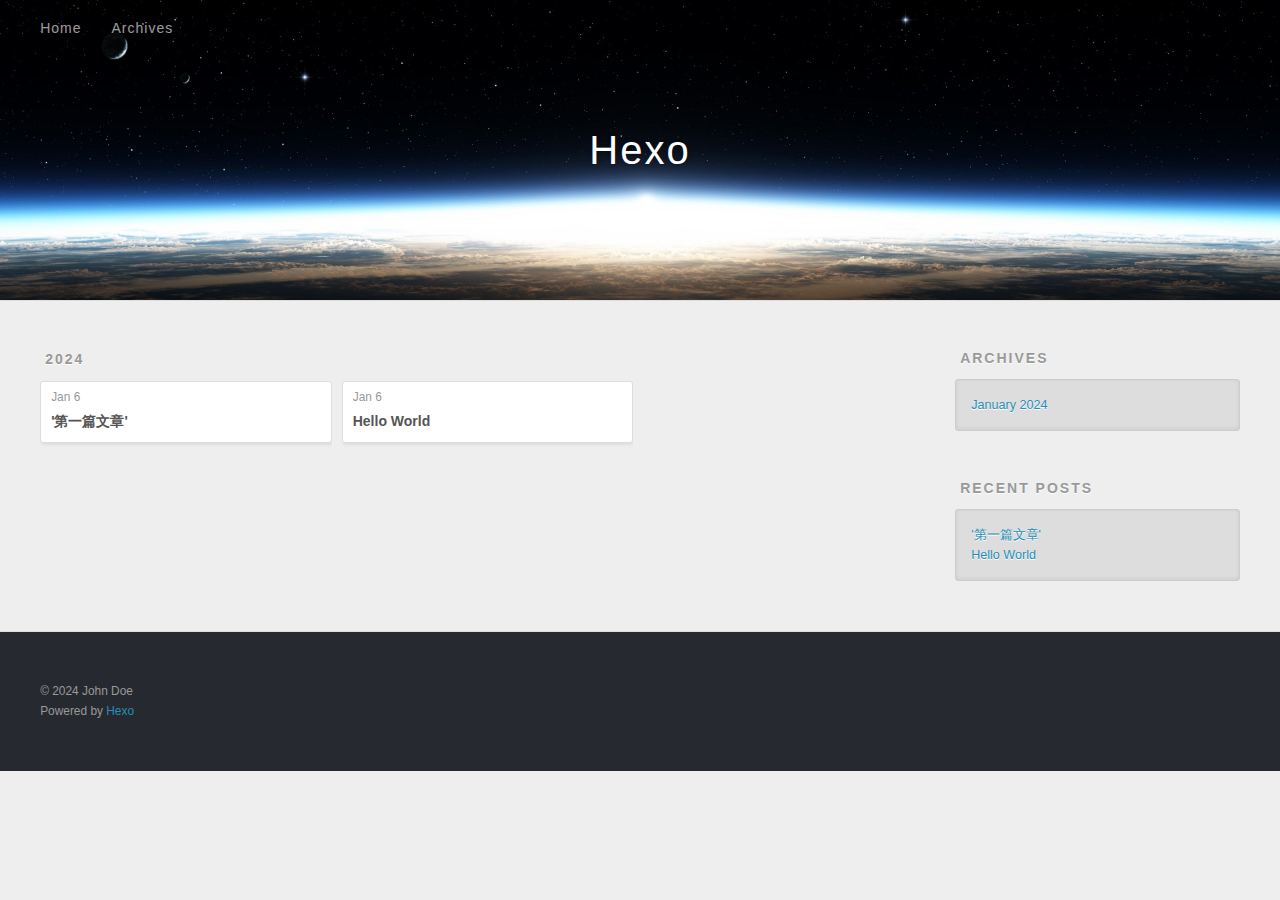
==== archives/index.html @ 9a7dfe15 "Site updated: 2024-01-06 08:53:17" ====
<!DOCTYPE html>
<html>
<head>
  <meta charset="utf-8">
  
  
  <title>Archives | Hexo</title>
  <meta name="viewport" content="width=device-width, initial-scale=1, shrink-to-fit=no">
  <meta property="og:type" content="website">
<meta property="og:title" content="Hexo">
<meta property="og:url" content="http://example.com/archives/index.html">
<meta property="og:site_name" content="Hexo">
<meta property="og:locale" content="en_US">
<meta property="article:author" content="John Doe">
<meta name="twitter:card" content="summary">
  
    <link rel="alternate" href="/atom.xml" title="Hexo" type="application/atom+xml">
  
  
    <link rel="shortcut icon" href="/favicon.png">
  
  
  
<link rel="stylesheet" href="/css/style.css">

  
    
<link rel="stylesheet" href="/fancybox/jquery.fancybox.min.css">

  
  
<meta name="generator" content="Hexo 7.0.0"></head>

<body>
  <div id="container">
    <div id="wrap">
      <header id="header">
  <div id="banner"></div>
  <div id="header-outer" class="outer">
    <div id="header-title" class="inner">
      <h1 id="logo-wrap">
        <a href="/" id="logo">Hexo</a>
      </h1>
      
    </div>
    <div id="header-inner" class="inner">
      <nav id="main-nav">
        <a id="main-nav-toggle" class="nav-icon"><span class="fa fa-bars"></span></a>
        
          <a class="main-nav-link" href="/">Home</a>
        
          <a class="main-nav-link" href="/archives">Archives</a>
        
      </nav>
      <nav id="sub-nav">
        
        
          <a class="nav-icon" href="/atom.xml" title="RSS Feed"><span class="fa fa-rss"></span></a>
        
        <a class="nav-icon nav-search-btn" title="Search"><span class="fa fa-search"></span></a>
      </nav>
      <div id="search-form-wrap">
        <form action="//google.com/search" method="get" accept-charset="UTF-8" class="search-form"><input type="search" name="q" class="search-form-input" placeholder="Search"><button type="submit" class="search-form-submit">&#xF002;</button><input type="hidden" name="sitesearch" value="http://example.com"></form>
      </div>
    </div>
  </div>
</header>

      <div class="outer">
        <section id="main">
  
  
    
    
      
      
      <section class="archives-wrap">
        <div class="archive-year-wrap">
          <a href="/archives/2024" class="archive-year">2024</a>
        </div>
        <div class="archives">
    
    <article class="archive-article archive-type-post">
  <div class="archive-article-inner">
    <header class="archive-article-header">
      <a href="/2024/01/06/%E7%AC%AC%E4%B8%80%E7%AF%87%E6%96%87%E7%AB%A0/" class="archive-article-date">
  <time class="dt-published" datetime="2024-01-06T00:27:11.000Z" itemprop="datePublished">Jan 6</time>
</a>
      
  
    <h1 itemprop="name">
      <a class="archive-article-title" href="/2024/01/06/%E7%AC%AC%E4%B8%80%E7%AF%87%E6%96%87%E7%AB%A0/">&#39;第一篇文章&#39;</a>
    </h1>
  

    </header>
  </div>
</article>
  
    
    
    <article class="archive-article archive-type-post">
  <div class="archive-article-inner">
    <header class="archive-article-header">
      <a href="/2024/01/06/hello-world/" class="archive-article-date">
  <time class="dt-published" datetime="2024-01-06T00:18:01.019Z" itemprop="datePublished">Jan 6</time>
</a>
      
  
    <h1 itemprop="name">
      <a class="archive-article-title" href="/2024/01/06/hello-world/">Hello World</a>
    </h1>
  

    </header>
  </div>
</article>
  
  
    </div></section>
  


</section>
        
          <aside id="sidebar">
  
    

  
    

  
    
  
    
  <div class="widget-wrap">
    <h3 class="widget-title">Archives</h3>
    <div class="widget">
      <ul class="archive-list"><li class="archive-list-item"><a class="archive-list-link" href="/archives/2024/01/">January 2024</a></li></ul>
    </div>
  </div>


  
    
  <div class="widget-wrap">
    <h3 class="widget-title">Recent Posts</h3>
    <div class="widget">
      <ul>
        
          <li>
            <a href="/2024/01/06/%E7%AC%AC%E4%B8%80%E7%AF%87%E6%96%87%E7%AB%A0/">&#39;第一篇文章&#39;</a>
          </li>
        
          <li>
            <a href="/2024/01/06/hello-world/">Hello World</a>
          </li>
        
      </ul>
    </div>
  </div>

  
</aside>
        
      </div>
      <footer id="footer">
  
  <div class="outer">
    <div id="footer-info" class="inner">
      
      &copy; 2024 John Doe<br>
      Powered by <a href="https://hexo.io/" target="_blank">Hexo</a>
    </div>
  </div>
</footer>

    </div>
    <nav id="mobile-nav">
  
    <a href="/" class="mobile-nav-link">Home</a>
  
    <a href="/archives" class="mobile-nav-link">Archives</a>
  
</nav>
    


<script src="/js/jquery-3.6.4.min.js"></script>



  
<script src="/fancybox/jquery.fancybox.min.js"></script>




<script src="/js/script.js"></script>





  </div>
</body>
</html>
---- css/style.css ----
body {
  width: 100%;
}
body:before,
body:after {
  content: "";
  display: table;
}
body:after {
  clear: both;
}
html,
body,
div,
span,
applet,
object,
iframe,
h1,
h2,
h3,
h4,
h5,
h6,
p,
blockquote,
pre,
a,
abbr,
acronym,
address,
big,
cite,
code,
del,
dfn,
em,
img,
ins,
kbd,
q,
s,
samp,
small,
strike,
strong,
sub,
sup,
tt,
var,
dl,
dt,
dd,
ol,
ul,
li,
fieldset,
form,
label,
legend,
table,
caption,
tbody,
tfoot,
thead,
tr,
th,
td {
  margin: 0;
  padding: 0;
  border: 0;
  outline: 0;
  font-weight: inherit;
  font-style: inherit;
  font-family: inherit;
  font-size: 100%;
  vertical-align: baseline;
}
body {
  line-height: 1;
  color: #000;
  background: #fff;
}
ol,
ul {
  list-style: none;
}
table {
  border-collapse: separate;
  border-spacing: 0;
  vertical-align: middle;
}
caption,
th,
td {
  text-align: left;
  font-weight: normal;
  vertical-align: middle;
}
a img {
  border: none;
}
input,
button {
  margin: 0;
  padding: 0;
}
input::-moz-focus-inner,
button::-moz-focus-inner {
  border: 0;
  padding: 0;
}
html,
body,
#container {
  height: 100%;
}
body {
  background: #eee;
  font: 14px -apple-system, BlinkMacSystemFont, "Segoe UI", "Roboto", "Oxygen", "Ubuntu", "Cantarell", "Fira Sans", "Droid Sans", "Helvetica Neue", sans-serif;
  -webkit-text-size-adjust: 100%;
}
.outer {
  max-width: 1220px;
  margin: 0 auto;
  padding: 0 20px;
}
.outer:before,
.outer:after {
  content: "";
  display: table;
}
.outer:after {
  clear: both;
}
.inner {
  display: inline;
  float: left;
  width: 98.33333333333333%;
  margin: 0 0.833333333333333%;
}
.left,
.alignleft {
  float: left;
}
.right,
.alignright {
  float: right;
}
.clear {
  clear: both;
}
#container {
  position: relative;
}
.mobile-nav-on {
  overflow: hidden;
}
#wrap {
  height: 100%;
  width: 100%;
  position: absolute;
  top: 0;
  left: 0;
  -webkit-transition: 0.2s ease-out;
  -moz-transition: 0.2s ease-out;
  -ms-transition: 0.2s ease-out;
  transition: 0.2s ease-out;
  z-index: 1;
  background: #eee;
}
.mobile-nav-on #wrap {
  left: 280px;
}
@media screen and (min-width: 768px) {
  #main {
    display: inline;
    float: left;
    width: 73.33333333333333%;
    margin: 0 0.833333333333333%;
  }
}
.article-date,
.article-category-link,
.archive-year,
.widget-title {
  text-decoration: none;
  text-transform: uppercase;
  letter-spacing: 2px;
  color: #999;
  margin-bottom: 1em;
  margin-left: 5px;
  line-height: 1em;
  text-shadow: 0 1px #fff;
  font-weight: bold;
}
.article-inner,
.archive-article-inner {
  background: #fff;
  -webkit-box-shadow: 1px 2px 3px #ddd;
  box-shadow: 1px 2px 3px #ddd;
  border: 1px solid #ddd;
  border-radius: 3px;
}
.article-entry h1,
.widget h1 {
  font-size: 2em;
}
.article-entry h2,
.widget h2 {
  font-size: 1.5em;
}
.article-entry h3,
.widget h3 {
  font-size: 1.3em;
}
.article-entry h4,
.widget h4 {
  font-size: 1.2em;
}
.article-entry h5,
.widget h5 {
  font-size: 1em;
}
.article-entry h6,
.widget h6 {
  font-size: 1em;
  color: #999;
}
.article-entry hr,
.widget hr {
  border: 1px dashed #ddd;
}
.article-entry strong,
.widget strong {
  font-weight: bold;
}
.article-entry em,
.widget em,
.article-entry cite,
.widget cite {
  font-style: italic;
}
.article-entry sup,
.widget sup,
.article-entry sub,
.widget sub {
  font-size: 0.75em;
  line-height: 0;
  position: relative;
  vertical-align: baseline;
}
.article-entry sup,
.widget sup {
  top: -0.5em;
}
.article-entry sub,
.widget sub {
  bottom: -0.2em;
}
.article-entry small,
.widget small {
  font-size: 0.85em;
}
.article-entry acronym,
.widget acronym,
.article-entry abbr,
.widget abbr {
  border-bottom: 1px dotted;
}
.article-entry ul,
.widget ul,
.article-entry ol,
.widget ol,
.article-entry dl,
.widget dl {
  margin: 0 20px;
  line-height: 1.6em;
}
.article-entry ul ul,
.widget ul ul,
.article-entry ol ul,
.widget ol ul,
.article-entry ul ol,
.widget ul ol,
.article-entry ol ol,
.widget ol ol {
  margin-top: 0;
  margin-bottom: 0;
}
.article-entry ul,
.widget ul {
  list-style: disc;
}
.article-entry ol,
.widget ol {
  list-style: decimal;
}
.article-entry dt,
.widget dt {
  font-weight: bold;
}
#header {
  height: 300px;
  position: relative;
  border-bottom: 1px solid #ddd;
}
#header:before,
#header:after {
  content: "";
  position: absolute;
  left: 0;
  right: 0;
  height: 40px;
}
#header:before {
  top: 0;
  background: -webkit-linear-gradient(rgba(0,0,0,0.2), transparent);
  background: -moz-linear-gradient(rgba(0,0,0,0.2), transparent);
  background: -ms-linear-gradient(rgba(0,0,0,0.2), transparent);
  background: linear-gradient(rgba(0,0,0,0.2), transparent);
}
#header:after {
  bottom: 0;
  background: -webkit-linear-gradient(transparent, rgba(0,0,0,0.2));
  background: -moz-linear-gradient(transparent, rgba(0,0,0,0.2));
  background: -ms-linear-gradient(transparent, rgba(0,0,0,0.2));
  background: linear-gradient(transparent, rgba(0,0,0,0.2));
}
#header-outer {
  height: 100%;
  position: relative;
}
#header-inner {
  position: relative;
  overflow: hidden;
}
#banner {
  position: absolute;
  top: 0;
  left: 0;
  width: 100%;
  height: 100%;
  background: url("images/banner.jpg") center #000;
  background-size: cover;
  z-index: -1;
}
#header-title {
  text-align: center;
  height: 40px;
  position: absolute;
  top: 50%;
  left: 0;
  margin-top: -20px;
}
#logo,
#subtitle {
  text-decoration: none;
  color: #fff;
  font-weight: 300;
  text-shadow: 0 1px 4px rgba(0,0,0,0.3);
}
#logo {
  font-size: 40px;
  line-height: 40px;
  letter-spacing: 2px;
}
#subtitle {
  font-size: 16px;
  line-height: 16px;
  letter-spacing: 1px;
}
#subtitle-wrap {
  margin-top: 16px;
}
#main-nav {
  float: left;
  margin-left: -15px;
}
.nav-icon,
.main-nav-link {
  float: left;
  color: #fff;
  opacity: 0.6;
  text-decoration: none;
  text-shadow: 0 1px rgba(0,0,0,0.2);
  -webkit-transition: opacity 0.2s;
  -moz-transition: opacity 0.2s;
  -ms-transition: opacity 0.2s;
  transition: opacity 0.2s;
  display: block;
  padding: 20px 15px;
}
.nav-icon:hover,
.main-nav-link:hover {
  opacity: 1;
}
.nav-icon {
  text-align: center;
  font-size: 14px;
  width: 14px;
  height: 14px;
  padding: 20px 15px;
  position: relative;
  cursor: pointer;
}
.main-nav-link {
  font-weight: 300;
  letter-spacing: 1px;
}
@media screen and (max-width: 479px) {
  .main-nav-link {
    display: none;
  }
}
#main-nav-toggle {
  display: none;
}
@media screen and (max-width: 479px) {
  #main-nav-toggle {
    display: block;
  }
}
#sub-nav {
  float: right;
  margin-right: -15px;
}
#search-form-wrap {
  position: absolute;
  top: 15px;
  width: 150px;
  height: 30px;
  right: -150px;
  opacity: 0;
  -webkit-transition: 0.2s ease-out;
  -moz-transition: 0.2s ease-out;
  -ms-transition: 0.2s ease-out;
  transition: 0.2s ease-out;
}
#search-form-wrap.on {
  opacity: 1;
  right: 0;
}
@media screen and (max-width: 479px) {
  #search-form-wrap {
    width: 100%;
    right: -100%;
  }
}
.search-form {
  position: absolute;
  top: 0;
  left: 0;
  right: 0;
  background: #fff;
  padding: 5px 15px;
  border-radius: 15px;
  -webkit-box-shadow: 0 0 10px rgba(0,0,0,0.3);
  box-shadow: 0 0 10px rgba(0,0,0,0.3);
}
.search-form-input {
  border: none;
  background: none;
  color: #555;
  width: 100%;
  font: 13px -apple-system, BlinkMacSystemFont, "Segoe UI", "Roboto", "Oxygen", "Ubuntu", "Cantarell", "Fira Sans", "Droid Sans", "Helvetica Neue", sans-serif;
  outline: none;
}
.search-form-input::-webkit-search-results-decoration,
.search-form-input::-webkit-search-cancel-button {
  -webkit-appearance: none;
}
.search-form-submit {
  position: absolute;
  top: 50%;
  right: 10px;
  margin-top: -7px;
  font: 13px ForkAwesome;
  border: none;
  background: none;
  color: #bbb;
  cursor: pointer;
}
.search-form-submit:hover,
.search-form-submit:focus {
  color: #777;
}
.article {
  margin: 50px 0;
}
.article-inner {
  overflow: hidden;
}
.article-meta:before,
.article-meta:after {
  content: "";
  display: table;
}
.article-meta:after {
  clear: both;
}
.article-date {
  float: left;
}
.article-category {
  float: left;
  line-height: 1em;
  color: #ccc;
  text-shadow: 0 1px #fff;
  margin-left: 8px;
}
.article-category:before {
  content: "\2022";
}
.article-category-link {
  margin: 0 12px 1em;
}
.article-header {
  padding: 20px 20px 0;
}
.article-title {
  text-decoration: none;
  font-size: 2em;
  font-weight: bold;
  color: #555;
  line-height: 1.1em;
  -webkit-transition: color 0.2s;
  -moz-transition: color 0.2s;
  -ms-transition: color 0.2s;
  transition: color 0.2s;
}
a.article-title:hover {
  color: #258fb8;
}
.article-entry {
  color: #555;
  padding: 0 20px;
}
.article-entry:before,
.article-entry:after {
  content: "";
  display: table;
}
.article-entry:after {
  clear: both;
}
.article-entry p,
.article-entry table {
  line-height: 1.6em;
  margin: 1.6em 0;
}
.article-entry h1,
.article-entry h2,
.article-entry h3,
.article-entry h4,
.article-entry h5,
.article-entry h6 {
  font-weight: bold;
}
.article-entry h1,
.article-entry h2,
.article-entry h3,
.article-entry h4,
.article-entry h5,
.article-entry h6 {
  line-height: 1.1em;
  margin: 1.1em 0;
}
.article-entry a {
  color: #258fb8;
  text-decoration: none;
}
.article-entry a:hover {
  text-decoration: underline;
}
.article-entry ul,
.article-entry ol,
.article-entry dl {
  margin-top: 1.6em;
  margin-bottom: 1.6em;
}
.article-entry img,
.article-entry video {
  max-width: 100%;
  height: auto;
  display: block;
  margin: auto;
}
.article-entry iframe {
  border: none;
}
.article-entry table {
  width: 100%;
  border-collapse: collapse;
  border-spacing: 0;
}
.article-entry th {
  font-weight: bold;
  border-bottom: 3px solid #ddd;
  padding-bottom: 0.5em;
}
.article-entry td {
  border-bottom: 1px solid #ddd;
  padding: 10px 0;
}
.article-entry blockquote {
  font-family: Georgia, "Times New Roman", serif;
  margin: 1.6em 20px;
  text-align: center;
}
.article-entry blockquote footer {
  font-size: 14px;
  margin: 1.6em 0;
  font-family: -apple-system, BlinkMacSystemFont, "Segoe UI", "Roboto", "Oxygen", "Ubuntu", "Cantarell", "Fira Sans", "Droid Sans", "Helvetica Neue", sans-serif;
}
.article-entry blockquote footer cite:before {
  content: "—";
  padding: 0 0.5em;
}
.article-entry .pullquote {
  text-align: left;
  width: 45%;
  margin: 0;
}
.article-entry .pullquote.left {
  margin-left: 0.5em;
  margin-right: 1em;
}
.article-entry .pullquote.right {
  margin-right: 0.5em;
  margin-left: 1em;
}
.article-entry .caption {
  color: #999;
  display: block;
  font-size: 0.9em;
  margin-top: 0.5em;
  position: relative;
  text-align: center;
}
.article-entry .video-container {
  position: relative;
  padding-top: 56.25%;
  height: 0;
  overflow: hidden;
}
.article-entry .video-container iframe,
.article-entry .video-container object,
.article-entry .video-container embed {
  position: absolute;
  top: 0;
  left: 0;
  width: 100%;
  height: 100%;
  margin-top: 0;
}
.article-more-link a {
  display: inline-block;
  line-height: 1em;
  padding: 6px 15px;
  border-radius: 15px;
  background: #eee;
  color: #999;
  text-shadow: 0 1px #fff;
  text-decoration: none;
}
.article-more-link a:hover {
  background: #258fb8;
  color: #fff;
  text-decoration: none;
  text-shadow: 0 1px #1e7293;
}
.article-footer {
  font-size: 0.85em;
  line-height: 1.6em;
  border-top: 1px solid #ddd;
  padding-top: 1.6em;
  margin: 0 20px 20px;
}
.article-footer:before,
.article-footer:after {
  content: "";
  display: table;
}
.article-footer:after {
  clear: both;
}
.article-footer a {
  color: #999;
  text-decoration: none;
}
.article-footer a:hover {
  color: #555;
}
.article-tag-list-item {
  float: left;
  margin-right: 10px;
}
.article-tag-list-link:before {
  content: "#";
}
.article-comment-link {
  float: right;
}
.article-comment-link:before {
  padding-right: 8px;
}
.article-share-link {
  cursor: pointer;
  float: right;
  margin-left: 20px;
}
.article-share-link:before {
  padding-right: 6px;
}
#article-nav {
  position: relative;
}
#article-nav:before,
#article-nav:after {
  content: "";
  display: table;
}
#article-nav:after {
  clear: both;
}
@media screen and (min-width: 768px) {
  #article-nav {
    margin: 50px 0;
  }
  #article-nav:before {
    width: 8px;
    height: 8px;
    position: absolute;
    top: 50%;
    left: 50%;
    margin-top: -4px;
    margin-left: -4px;
    content: "";
    border-radius: 50%;
    background: #ddd;
    -webkit-box-shadow: 0 1px 2px #fff;
    box-shadow: 0 1px 2px #fff;
  }
}
.article-nav-link-wrap {
  text-decoration: none;
  text-shadow: 0 1px #fff;
  color: #999;
  -webkit-box-sizing: border-box;
  -moz-box-sizing: border-box;
  box-sizing: border-box;
  margin-top: 50px;
  text-align: center;
  display: block;
}
.article-nav-link-wrap:hover {
  color: #555;
}
@media screen and (min-width: 768px) {
  .article-nav-link-wrap {
    width: 50%;
    margin-top: 0;
  }
}
@media screen and (min-width: 768px) {
  #article-nav-newer {
    float: left;
    text-align: right;
    padding-right: 20px;
  }
}
@media screen and (min-width: 768px) {
  #article-nav-older {
    float: right;
    text-align: left;
    padding-left: 20px;
  }
}
.article-nav-caption {
  text-transform: uppercase;
  letter-spacing: 2px;
  color: #ddd;
  line-height: 1em;
  font-weight: bold;
}
#article-nav-newer .article-nav-caption {
  margin-right: -2px;
}
.article-nav-title {
  font-size: 0.85em;
  line-height: 1.6em;
  margin-top: 0.5em;
}
.article-share-box {
  position: absolute;
  display: none;
  background: #fff;
  -webkit-box-shadow: 1px 2px 10px rgba(0,0,0,0.2);
  box-shadow: 1px 2px 10px rgba(0,0,0,0.2);
  border-radius: 3px;
  margin-left: -145px;
  overflow: hidden;
  z-index: 1;
}
.article-share-box.on {
  display: block;
}
.article-share-input {
  width: 100%;
  background: none;
  -webkit-box-sizing: border-box;
  -moz-box-sizing: border-box;
  box-sizing: border-box;
  font: 14px -apple-system, BlinkMacSystemFont, "Segoe UI", "Roboto", "Oxygen", "Ubuntu", "Cantarell", "Fira Sans", "Droid Sans", "Helvetica Neue", sans-serif;
  padding: 0 15px;
  color: #555;
  outline: none;
  border: 1px solid #ddd;
  border-radius: 3px 3px 0 0;
  height: 36px;
  line-height: 36px;
}
.article-share-links {
  background: #eee;
}
.article-share-links:before,
.article-share-links:after {
  content: "";
  display: table;
}
.article-share-links:after {
  clear: both;
}
.article-share-twitter,
.article-share-facebook,
.article-share-pinterest,
.article-share-linkedin {
  width: 50px;
  height: 36px;
  display: block;
  float: left;
  position: relative;
  color: #999;
  text-shadow: 0 1px #fff;
}
.article-share-twitter:before,
.article-share-facebook:before,
.article-share-pinterest:before,
.article-share-linkedin:before {
  font-size: 20px;
  width: 20px;
  height: 20px;
  position: absolute;
  top: 50%;
  left: 50%;
  margin-top: -10px;
  margin-left: -10px;
  text-align: center;
}
.article-share-twitter:hover,
.article-share-facebook:hover,
.article-share-pinterest:hover,
.article-share-linkedin:hover {
  color: #fff;
}
.article-share-twitter:hover {
  background: #00aced;
  text-shadow: 0 1px #008abe;
}
.article-share-facebook:hover {
  background: #3b5998;
  text-shadow: 0 1px #2f477a;
}
.article-share-pinterest:hover {
  background: #cb2027;
  text-shadow: 0 1px #a21a1f;
}
.article-share-linkedin:hover {
  background: #0077b5;
  text-shadow: 0 1px #005f91;
}
.article-gallery {
  background: #000;
  position: relative;
}
.article-gallery-photos {
  position: relative;
  overflow: hidden;
}
.article-gallery-img {
  display: none;
  max-width: 100%;
}
.article-gallery-img:first-child {
  display: block;
}
.article-gallery-img.loaded {
  position: absolute;
  display: block;
}
.article-gallery-img img {
  display: block;
  max-width: 100%;
  margin: 0 auto;
}
#comments {
  background: #fff;
  -webkit-box-shadow: 1px 2px 3px #ddd;
  box-shadow: 1px 2px 3px #ddd;
  padding: 20px;
  border: 1px solid #ddd;
  border-radius: 3px;
  margin: 50px 0;
}
#comments a {
  color: #258fb8;
}
.archives-wrap {
  margin: 50px 0;
}
.archives:before,
.archives:after {
  content: "";
  display: table;
}
.archives:after {
  clear: both;
}
.archive-year-wrap {
  margin-bottom: 1em;
}
.archives {
  -webkit-column-gap: 10px;
  -moz-column-gap: 10px;
  column-gap: 10px;
}
@media screen and (min-width: 480px) and (max-width: 767px) {
  .archives {
    -webkit-column-count: 2;
    -moz-column-count: 2;
    column-count: 2;
  }
}
@media screen and (min-width: 768px) {
  .archives {
    -webkit-column-count: 3;
    -moz-column-count: 3;
    column-count: 3;
  }
}
.archive-article {
  -webkit-column-break-inside: avoid;
  page-break-inside: avoid;
  overflow: hidden;
  break-inside: avoid-column;
}
.archive-article-inner {
  padding: 10px;
  margin-bottom: 15px;
}
.archive-article-title {
  text-decoration: none;
  font-weight: bold;
  color: #555;
  -webkit-transition: color 0.2s;
  -moz-transition: color 0.2s;
  -ms-transition: color 0.2s;
  transition: color 0.2s;
  line-height: 1.6em;
}
.archive-article-title:hover {
  color: #258fb8;
}
.archive-article-footer {
  margin-top: 1em;
}
.archive-article-date {
  color: #999;
  text-decoration: none;
  font-size: 0.85em;
  line-height: 1em;
  margin-bottom: 0.5em;
  display: block;
}
#page-nav {
  margin: 50px auto;
  background: #fff;
  -webkit-box-shadow: 1px 2px 3px #ddd;
  box-shadow: 1px 2px 3px #ddd;
  border: 1px solid #ddd;
  border-radius: 3px;
  text-align: center;
  color: #999;
  overflow: hidden;
}
#page-nav:before,
#page-nav:after {
  content: "";
  display: table;
}
#page-nav:after {
  clear: both;
}
#page-nav a,
#page-nav span {
  padding: 10px 20px;
  line-height: 1;
  height: 2ex;
}
#page-nav a {
  color: #999;
  text-decoration: none;
}
#page-nav a:hover {
  background: #999;
  color: #fff;
}
#page-nav .prev {
  float: left;
}
#page-nav .next {
  float: right;
}
#page-nav .page-number {
  display: inline-block;
}
@media screen and (max-width: 479px) {
  #page-nav .page-number {
    display: none;
  }
}
#page-nav .current {
  color: #555;
  font-weight: bold;
}
#page-nav .space {
  color: #ddd;
}
#footer {
  background: #262a30;
  padding: 50px 0;
  border-top: 1px solid #ddd;
  color: #999;
}
#footer a {
  color: #258fb8;
  text-decoration: none;
}
#footer a:hover {
  text-decoration: underline;
}
#footer-info {
  line-height: 1.6em;
  font-size: 0.85em;
}
.article-entry pre,
.article-entry .highlight {
  background: #2d2d2d;
  margin: 0 -20px;
  padding: 15px 20px;
  border-style: solid;
  border-color: #ddd;
  border-width: 1px 0;
  overflow: auto;
  color: #ccc;
  line-height: 22.400000000000002px;
}
.article-entry .highlight .gutter pre,
.article-entry .gist .gist-file .gist-data .line-numbers {
  color: #666;
  font-size: 0.85em;
}
.article-entry pre,
.article-entry code {
  font-family: "Source Code Pro", Consolas, Monaco, Menlo, Consolas, monospace;
}
.article-entry code {
  background: #eee;
  text-shadow: 0 1px #fff;
  padding: 0 0.3em;
}
.article-entry pre code {
  background: none;
  text-shadow: none;
  padding: 0;
}
.article-entry .highlight pre {
  border: none;
  margin: 0;
  padding: 0;
}
.article-entry .highlight table {
  margin: 0;
  width: auto;
}
.article-entry .highlight td {
  border: none;
  padding: 0;
}
.article-entry .highlight figcaption {
  font-size: 0.85em;
  color: #999;
  line-height: 1em;
  margin-bottom: 1em;
}
.article-entry .highlight figcaption:before,
.article-entry .highlight figcaption:after {
  content: "";
  display: table;
}
.article-entry .highlight figcaption:after {
  clear: both;
}
.article-entry .highlight figcaption a {
  float: right;
}
.article-entry .highlight .gutter {
  -moz-user-select: none;
  -ms-user-select: none;
  -webkit-user-select: none;
  -webkit-user-select: none;
  -moz-user-select: none;
  -ms-user-select: none;
  user-select: none;
}
.article-entry .highlight .gutter pre {
  text-align: right;
  padding-right: 20px;
}
.article-entry .highlight .line {
  height: 22.400000000000002px;
}
.article-entry .highlight .line.marked {
  background: #515151;
}
.article-entry .gist {
  margin: 0 -20px;
  border-style: solid;
  border-color: #ddd;
  border-width: 1px 0;
  background: #2d2d2d;
  padding: 15px 20px 15px 0;
}
.article-entry .gist .gist-file {
  border: none;
  font-family: "Source Code Pro", Consolas, Monaco, Menlo, Consolas, monospace;
  margin: 0;
}
.article-entry .gist .gist-file .gist-data {
  background: none;
  border: none;
}
.article-entry .gist .gist-file .gist-data .line-numbers {
  background: none;
  border: none;
  padding: 0 20px 0 0;
}
.article-entry .gist .gist-file .gist-data .line-data {
  padding: 0 !important;
}
.article-entry .gist .gist-file .highlight {
  margin: 0;
  padding: 0;
  border: none;
}
.article-entry .gist .gist-file .gist-meta {
  background: #2d2d2d;
  color: #999;
  font: 0.85em -apple-system, BlinkMacSystemFont, "Segoe UI", "Roboto", "Oxygen", "Ubuntu", "Cantarell", "Fira Sans", "Droid Sans", "Helvetica Neue", sans-serif;
  text-shadow: 0 0;
  padding: 0;
  margin-top: 1em;
  margin-left: 20px;
}
.article-entry .gist .gist-file .gist-meta a {
  color: #258fb8;
  font-weight: normal;
}
.article-entry .gist .gist-file .gist-meta a:hover {
  text-decoration: underline;
}
pre .comment,
pre .title {
  color: #999;
}
pre .variable,
pre .attribute,
pre .tag,
pre .regexp,
pre .ruby .constant,
pre .xml .tag .title,
pre .xml .pi,
pre .xml .doctype,
pre .html .doctype,
pre .css .id,
pre .css .class,
pre .css .pseudo {
  color: #f2777a;
}
pre .number,
pre .preprocessor,
pre .built_in,
pre .literal,
pre .params,
pre .constant {
  color: #f99157;
}
pre .class,
pre .ruby .class .title,
pre .css .rules .attribute {
  color: #9c9;
}
pre .string,
pre .value,
pre .inheritance,
pre .header,
pre .ruby .symbol,
pre .xml .cdata {
  color: #9c9;
}
pre .css .hexcolor {
  color: #6cc;
}
pre .function,
pre .python .decorator,
pre .python .title,
pre .ruby .function .title,
pre .ruby .title .keyword,
pre .perl .sub,
pre .javascript .title,
pre .coffeescript .title {
  color: #69c;
}
pre .keyword,
pre .javascript .function {
  color: #c9c;
}
@media screen and (max-width: 479px) {
  #mobile-nav {
    position: absolute;
    top: 0;
    left: 0;
    width: 280px;
    height: 100%;
    background: #191919;
    border-right: 1px solid #fff;
  }
}
@media screen and (max-width: 479px) {
  .mobile-nav-link {
    display: block;
    color: #999;
    text-decoration: none;
    padding: 15px 20px;
    font-weight: bold;
  }
  .mobile-nav-link:hover {
    color: #fff;
  }
}
@media screen and (min-width: 768px) {
  #sidebar {
    display: inline;
    float: left;
    width: 23.333333333333332%;
    margin: 0 0.833333333333333%;
  }
}
.widget-wrap {
  margin: 50px 0;
}
.widget {
  color: #777;
  text-shadow: 0 1px #fff;
  background: #ddd;
  -webkit-box-shadow: 0 -1px 4px #ccc inset;
  box-shadow: 0 -1px 4px #ccc inset;
  border: 1px solid #ccc;
  padding: 15px;
  border-radius: 3px;
}
.widget a {
  color: #258fb8;
  text-decoration: none;
}
.widget a:hover {
  text-decoration: underline;
}
.widget ul ul,
.widget ol ul,
.widget dl ul,
.widget ul ol,
.widget ol ol,
.widget dl ol,
.widget ul dl,
.widget ol dl,
.widget dl dl {
  margin-left: 15px;
  list-style: disc;
}
.widget {
  line-height: 1.6em;
  word-wrap: break-word;
  font-size: 0.9em;
}
.widget ul,
.widget ol {
  list-style: none;
  margin: 0;
}
.widget ul ul,
.widget ol ul,
.widget ul ol,
.widget ol ol {
  margin: 0 20px;
}
.widget ul ul,
.widget ol ul {
  list-style: disc;
}
.widget ul ol,
.widget ol ol {
  list-style: decimal;
}
.category-list-count,
.tag-list-count,
.archive-list-count {
  padding-left: 5px;
  color: #999;
  font-size: 0.85em;
}
.category-list-count:before,
.tag-list-count:before,
.archive-list-count:before {
  content: "(";
}
.category-list-count:after,
.tag-list-count:after,
.archive-list-count:after {
  content: ")";
}
.tagcloud a {
  margin-right: 5px;
  display: inline-block;
}
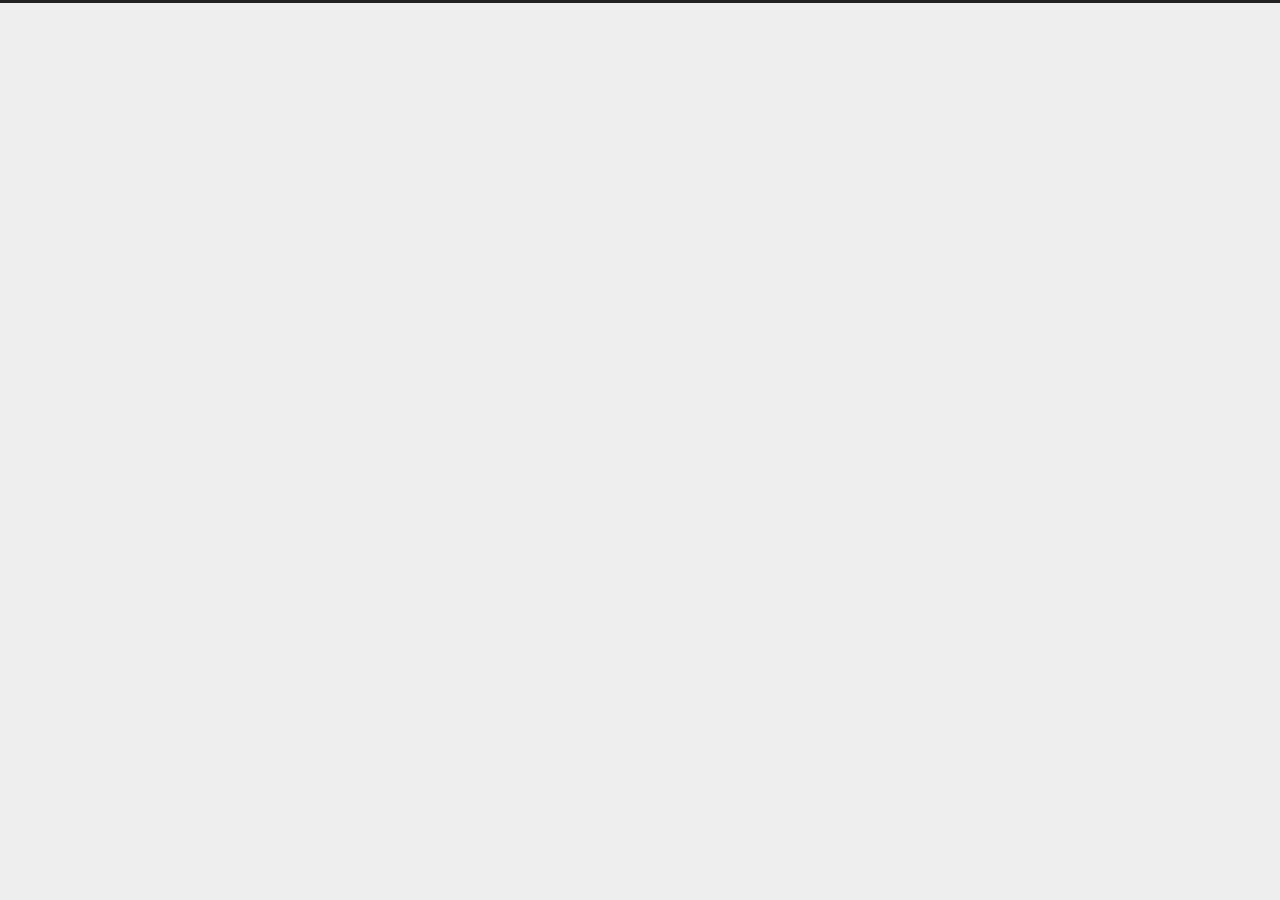
==== commit ea69d95d: "Site updated: 2024-01-06 09:44:06" ====
--- a/archives/index.html
+++ b/archives/index.html
@@ -1,208 +1,232 @@
 <!DOCTYPE html>
-<html>
+<html lang="en">
 <head>
-  <meta charset="utf-8">
-  
-  
-  <title>Archives | Hexo</title>
-  <meta name="viewport" content="width=device-width, initial-scale=1, shrink-to-fit=no">
-  <meta property="og:type" content="website">
+  <meta charset="UTF-8">
+<meta name="viewport" content="width=device-width">
+<meta name="theme-color" content="#222"><meta name="generator" content="Hexo 7.0.0">
+
+  <link rel="apple-touch-icon" sizes="180x180" href="/images/apple-touch-icon-next.png">
+  <link rel="icon" type="image/png" sizes="32x32" href="/images/favicon-32x32-next.png">
+  <link rel="icon" type="image/png" sizes="16x16" href="/images/favicon-16x16-next.png">
+  <link rel="mask-icon" href="/images/logo.svg" color="#222">
+
+<link rel="stylesheet" href="/css/main.css">
+
+
+
+<link rel="stylesheet" href="https://cdnjs.cloudflare.com/ajax/libs/font-awesome/6.5.0/css/all.min.css" integrity="sha256-yIDrPSXHZdOZhAqiBP7CKzIwMQmRCJ8UeB8Jo17YC4o=" crossorigin="anonymous">
+  <link rel="stylesheet" href="https://cdnjs.cloudflare.com/ajax/libs/animate.css/3.1.1/animate.min.css" integrity="sha256-PR7ttpcvz8qrF57fur/yAx1qXMFJeJFiA6pSzWi0OIE=" crossorigin="anonymous">
+
+<script class="next-config" data-name="main" type="application/json">{"hostname":"example.com","root":"/","images":"/images","scheme":"Gemini","darkmode":false,"version":"8.19.1","exturl":false,"sidebar":{"position":"left","display":"always","padding":18,"offset":12},"copycode":{"enable":false,"style":null},"fold":{"enable":false,"height":500},"bookmark":{"enable":false,"color":"#222","save":"auto"},"mediumzoom":false,"lazyload":false,"pangu":false,"comments":{"style":"tabs","active":null,"storage":true,"lazyload":false,"nav":null},"stickytabs":false,"motion":{"enable":true,"async":false,"transition":{"menu_item":"fadeInDown","post_block":"fadeIn","post_header":"fadeInDown","post_body":"fadeInDown","coll_header":"fadeInLeft","sidebar":"fadeInUp"}},"i18n":{"placeholder":"Searching...","empty":"We didn't find any results for the search: ${query}","hits_time":"${hits} results found in ${time} ms","hits":"${hits} results found"}}</script><script src="/js/config.js"></script>
+
+    <meta property="og:type" content="website">
 <meta property="og:title" content="Hexo">
 <meta property="og:url" content="http://example.com/archives/index.html">
 <meta property="og:site_name" content="Hexo">
 <meta property="og:locale" content="en_US">
-<meta property="article:author" content="John Doe">
+<meta property="article:author" content="IfTiger">
 <meta name="twitter:card" content="summary">
-  
-    <link rel="alternate" href="/atom.xml" title="Hexo" type="application/atom+xml">
-  
-  
-    <link rel="shortcut icon" href="/favicon.png">
-  
-  
-  
-<link rel="stylesheet" href="/css/style.css">
-
-  
+
+
+<link rel="canonical" href="http://example.com/archives/">
+
+
+
+<script class="next-config" data-name="page" type="application/json">{"sidebar":"","isHome":false,"isPost":false,"lang":"en","comments":"","permalink":"","path":"archives/index.html","title":""}</script>
+
+<script class="next-config" data-name="calendar" type="application/json">""</script>
+<title>Archive | Hexo</title>
+  
+
+
+
+
+
+
+
+
+  <noscript>
+    <link rel="stylesheet" href="/css/noscript.css">
+  </noscript>
+</head>
+
+<body itemscope itemtype="http://schema.org/WebPage" class="use-motion">
+  <div class="headband"></div>
+
+  <main class="main">
+    <div class="column">
+      <header class="header" itemscope itemtype="http://schema.org/WPHeader"><div class="site-brand-container">
+  <div class="site-nav-toggle">
+    <div class="toggle" aria-label="Toggle navigation bar" role="button">
+        <span class="toggle-line"></span>
+        <span class="toggle-line"></span>
+        <span class="toggle-line"></span>
+    </div>
+  </div>
+
+  <div class="site-meta">
+
+    <a href="/" class="brand" rel="start">
+      <i class="logo-line"></i>
+      <h1 class="site-title">Hexo</h1>
+      <i class="logo-line"></i>
+    </a>
+  </div>
+
+  <div class="site-nav-right">
+    <div class="toggle popup-trigger" aria-label="Search" role="button">
+    </div>
+  </div>
+</div>
+
+
+
+<nav class="site-nav">
+  <ul class="main-menu menu"><li class="menu-item menu-item-home"><a href="/" rel="section"><i class="fa fa-home fa-fw"></i>Home</a></li>
+  </ul>
+</nav>
+
+
+
+
+</header>
+        
+  
+  <aside class="sidebar">
+
+    <div class="sidebar-inner sidebar-overview-active">
+      <ul class="sidebar-nav">
+        <li class="sidebar-nav-toc">
+          Table of Contents
+        </li>
+        <li class="sidebar-nav-overview">
+          Overview
+        </li>
+      </ul>
+
+      <div class="sidebar-panel-container">
+        <!--noindex-->
+        <div class="post-toc-wrap sidebar-panel">
+        </div>
+        <!--/noindex-->
+
+        <div class="site-overview-wrap sidebar-panel">
+          <div class="site-author animated" itemprop="author" itemscope itemtype="http://schema.org/Person">
+  <p class="site-author-name" itemprop="name">IfTiger</p>
+  <div class="site-description" itemprop="description"></div>
+</div>
+<div class="site-state-wrap animated">
+  <nav class="site-state">
+      <div class="site-state-item site-state-posts">
+        <a href="/archives/">
+          <span class="site-state-item-count">1</span>
+          <span class="site-state-item-name">posts</span>
+        </a>
+      </div>
+  </nav>
+</div>
+
+        </div>
+      </div>
+    </div>
+
     
-<link rel="stylesheet" href="/fancybox/jquery.fancybox.min.css">
-
-  
-  
-<meta name="generator" content="Hexo 7.0.0"></head>
-
-<body>
-  <div id="container">
-    <div id="wrap">
-      <header id="header">
-  <div id="banner"></div>
-  <div id="header-outer" class="outer">
-    <div id="header-title" class="inner">
-      <h1 id="logo-wrap">
-        <a href="/" id="logo">Hexo</a>
-      </h1>
+  </aside>
+
+
+    </div>
+
+    <div class="main-inner archive posts-collapse">
+
+
+  
+  
+  
+  <div class="post-block">
+    <div class="post-content">
+      <div class="collection-title">
+        <span class="collection-header">Um..! 1 post. Keep on posting.</span>
+      </div>
+
       
-    </div>
-    <div id="header-inner" class="inner">
-      <nav id="main-nav">
-        <a id="main-nav-toggle" class="nav-icon"><span class="fa fa-bars"></span></a>
-        
-          <a class="main-nav-link" href="/">Home</a>
-        
-          <a class="main-nav-link" href="/archives">Archives</a>
-        
-      </nav>
-      <nav id="sub-nav">
-        
-        
-          <a class="nav-icon" href="/atom.xml" title="RSS Feed"><span class="fa fa-rss"></span></a>
-        
-        <a class="nav-icon nav-search-btn" title="Search"><span class="fa fa-search"></span></a>
-      </nav>
-      <div id="search-form-wrap">
-        <form action="//google.com/search" method="get" accept-charset="UTF-8" class="search-form"><input type="search" name="q" class="search-form-input" placeholder="Search"><button type="submit" class="search-form-submit">&#xF002;</button><input type="hidden" name="sitesearch" value="http://example.com"></form>
-      </div>
-    </div>
-  </div>
-</header>
-
-      <div class="outer">
-        <section id="main">
-  
-  
-    
-    
+    <div class="collection-year">
+      <span class="collection-header">2024</span>
+    </div>
+
+  <article itemscope itemtype="http://schema.org/Article">
+    <header class="post-header">
+      <div class="post-meta-container">
+        <time itemprop="dateCreated"
+              datetime="2024-01-06T08:27:11+08:00"
+              content="2024-01-06">
+          01-06
+        </time>
+      </div>
+
+      <div class="post-title">
+        <a class="post-title-link" href="/2024/01/06/%E7%AC%AC%E4%B8%80%E7%AF%87%E6%96%87%E7%AB%A0/" itemprop="url">
+          <span itemprop="name">第一篇文章</span>
+        </a>
+      </div>
+
       
-      
-      <section class="archives-wrap">
-        <div class="archive-year-wrap">
-          <a href="/archives/2024" class="archive-year">2024</a>
-        </div>
-        <div class="archives">
-    
-    <article class="archive-article archive-type-post">
-  <div class="archive-article-inner">
-    <header class="archive-article-header">
-      <a href="/2024/01/06/%E7%AC%AC%E4%B8%80%E7%AF%87%E6%96%87%E7%AB%A0/" class="archive-article-date">
-  <time class="dt-published" datetime="2024-01-06T00:27:11.000Z" itemprop="datePublished">Jan 6</time>
-</a>
-      
-  
-    <h1 itemprop="name">
-      <a class="archive-article-title" href="/2024/01/06/%E7%AC%AC%E4%B8%80%E7%AF%87%E6%96%87%E7%AB%A0/">&#39;第一篇文章&#39;</a>
-    </h1>
-  
-
     </header>
-  </div>
-</article>
-  
-    
-    
-    <article class="archive-article archive-type-post">
-  <div class="archive-article-inner">
-    <header class="archive-article-header">
-      <a href="/2024/01/06/hello-world/" class="archive-article-date">
-  <time class="dt-published" datetime="2024-01-06T00:18:01.019Z" itemprop="datePublished">Jan 6</time>
-</a>
-      
-  
-    <h1 itemprop="name">
-      <a class="archive-article-title" href="/2024/01/06/hello-world/">Hello World</a>
-    </h1>
-  
-
-    </header>
-  </div>
-</article>
-  
-  
-    </div></section>
-  
-
-
-</section>
-        
-          <aside id="sidebar">
-  
-    
-
-  
-    
-
-  
-    
-  
-    
-  <div class="widget-wrap">
-    <h3 class="widget-title">Archives</h3>
-    <div class="widget">
-      <ul class="archive-list"><li class="archive-list-item"><a class="archive-list-link" href="/archives/2024/01/">January 2024</a></li></ul>
-    </div>
-  </div>
-
-
-  
-    
-  <div class="widget-wrap">
-    <h3 class="widget-title">Recent Posts</h3>
-    <div class="widget">
-      <ul>
-        
-          <li>
-            <a href="/2024/01/06/%E7%AC%AC%E4%B8%80%E7%AF%87%E6%96%87%E7%AB%A0/">&#39;第一篇文章&#39;</a>
-          </li>
-        
-          <li>
-            <a href="/2024/01/06/hello-world/">Hello World</a>
-          </li>
-        
-      </ul>
-    </div>
-  </div>
-
-  
-</aside>
-        
-      </div>
-      <footer id="footer">
-  
-  <div class="outer">
-    <div id="footer-info" class="inner">
-      
-      &copy; 2024 John Doe<br>
-      Powered by <a href="https://hexo.io/" target="_blank">Hexo</a>
-    </div>
-  </div>
-</footer>
-
-    </div>
-    <nav id="mobile-nav">
-  
-    <a href="/" class="mobile-nav-link">Home</a>
-  
-    <a href="/archives" class="mobile-nav-link">Archives</a>
-  
-</nav>
-    
-
-
-<script src="/js/jquery-3.6.4.min.js"></script>
-
-
-
-  
-<script src="/fancybox/jquery.fancybox.min.js"></script>
-
-
-
-
-<script src="/js/script.js"></script>
-
-
-
-
-
-  </div>
+  </article>
+
+
+    </div>
+  </div>
+  
+  
+  
+
+</div>
+  </main>
+
+  <footer class="footer">
+    <div class="footer-inner">
+
+  <div class="copyright">
+    &copy; 
+    <span itemprop="copyrightYear">2024</span>
+    <span class="with-love">
+      <i class="fa-regular fa-star"></i>
+    </span>
+    <span class="author" itemprop="copyrightHolder">IfTiger</span>
+  </div>
+  <div class="powered-by">Powered by <a href="https://hexo.io/" rel="noopener" target="_blank">Hexo</a> & <a href="https://theme-next.js.org/" rel="noopener" target="_blank">NexT.Gemini</a>
+  </div>
+
+    </div>
+  </footer>
+
+  
+  <div class="back-to-top" role="button" aria-label="Back to top">
+    <i class="fa fa-arrow-up fa-lg"></i>
+    <span>0%</span>
+  </div>
+
+<noscript>
+  <div class="noscript-warning">Theme NexT works best with JavaScript enabled</div>
+</noscript>
+
+
+  
+  <script src="https://cdnjs.cloudflare.com/ajax/libs/animejs/3.2.1/anime.min.js" integrity="sha256-XL2inqUJaslATFnHdJOi9GfQ60on8Wx1C2H8DYiN1xY=" crossorigin="anonymous"></script>
+<script src="/js/comments.js"></script><script src="/js/utils.js"></script><script src="/js/motion.js"></script><script src="/js/next-boot.js"></script>
+
+  
+
+
+
+
+
+
+  
+
+
+
+
+
 </body>
-</html>+</html>
--- a/css/main.css
+++ b/css/main.css
@@ -0,0 +1,2486 @@
+:root {
+  --body-bg-color: #eee;
+  --content-bg-color: #fff;
+  --card-bg-color: #f5f5f5;
+  --text-color: #555;
+  --blockquote-color: #666;
+  --link-color: #555;
+  --link-hover-color: #222;
+  --brand-color: #fff;
+  --brand-hover-color: #fff;
+  --table-row-odd-bg-color: #f9f9f9;
+  --table-row-hover-bg-color: #f5f5f5;
+  --menu-item-bg-color: #f5f5f5;
+  --theme-color: #222;
+  --btn-default-bg: #fff;
+  --btn-default-color: #555;
+  --btn-default-border-color: #555;
+  --btn-default-hover-bg: #222;
+  --btn-default-hover-color: #fff;
+  --btn-default-hover-border-color: #222;
+  --highlight-background: #f3f3f3;
+  --highlight-foreground: #444;
+  --highlight-gutter-background: #e1e1e1;
+  --highlight-gutter-foreground: #555;
+  color-scheme: light;
+}
+html {
+  line-height: 1.15; /* 1 */
+  -webkit-text-size-adjust: 100%; /* 2 */
+}
+body {
+  margin: 0;
+}
+main {
+  display: block;
+}
+h1 {
+  font-size: 2em;
+  margin: 0.67em 0;
+}
+hr {
+  box-sizing: content-box; /* 1 */
+  height: 0; /* 1 */
+  overflow: visible; /* 2 */
+}
+pre {
+  font-family: monospace, monospace; /* 1 */
+  font-size: 1em; /* 2 */
+}
+a {
+  background: transparent;
+}
+abbr[title] {
+  border-bottom: none; /* 1 */
+  text-decoration: underline; /* 2 */
+  text-decoration: underline dotted; /* 2 */
+}
+b,
+strong {
+  font-weight: bolder;
+}
+code,
+kbd,
+samp {
+  font-family: monospace, monospace; /* 1 */
+  font-size: 1em; /* 2 */
+}
+small {
+  font-size: 80%;
+}
+sub,
+sup {
+  font-size: 75%;
+  line-height: 0;
+  position: relative;
+  vertical-align: baseline;
+}
+sub {
+  bottom: -0.25em;
+}
+sup {
+  top: -0.5em;
+}
+img {
+  border-style: none;
+}
+button,
+input,
+optgroup,
+select,
+textarea {
+  font-family: inherit; /* 1 */
+  font-size: 100%; /* 1 */
+  line-height: 1.15; /* 1 */
+  margin: 0; /* 2 */
+}
+button,
+input {
+/* 1 */
+  overflow: visible;
+}
+button,
+select {
+/* 1 */
+  text-transform: none;
+}
+button,
+[type='button'],
+[type='reset'],
+[type='submit'] {
+  -webkit-appearance: button;
+}
+button::-moz-focus-inner,
+[type='button']::-moz-focus-inner,
+[type='reset']::-moz-focus-inner,
+[type='submit']::-moz-focus-inner {
+  border-style: none;
+  padding: 0;
+}
+button:-moz-focusring,
+[type='button']:-moz-focusring,
+[type='reset']:-moz-focusring,
+[type='submit']:-moz-focusring {
+  outline: 1px dotted ButtonText;
+}
+fieldset {
+  padding: 0.35em 0.75em 0.625em;
+}
+legend {
+  box-sizing: border-box; /* 1 */
+  color: inherit; /* 2 */
+  display: table; /* 1 */
+  max-width: 100%; /* 1 */
+  padding: 0; /* 3 */
+  white-space: normal; /* 1 */
+}
+progress {
+  vertical-align: baseline;
+}
+textarea {
+  overflow: auto;
+}
+[type='checkbox'],
+[type='radio'] {
+  box-sizing: border-box; /* 1 */
+  padding: 0; /* 2 */
+}
+[type='number']::-webkit-inner-spin-button,
+[type='number']::-webkit-outer-spin-button {
+  height: auto;
+}
+[type='search'] {
+  outline-offset: -2px; /* 2 */
+  -webkit-appearance: textfield; /* 1 */
+}
+[type='search']::-webkit-search-decoration {
+  -webkit-appearance: none;
+}
+::-webkit-file-upload-button {
+  font: inherit; /* 2 */
+  -webkit-appearance: button; /* 1 */
+}
+details {
+  display: block;
+}
+summary {
+  display: list-item;
+}
+template {
+  display: none;
+}
+[hidden] {
+  display: none;
+}
+::selection {
+  background: #262a30;
+  color: #eee;
+}
+html,
+body {
+  height: 100%;
+}
+body {
+  background: var(--body-bg-color);
+  box-sizing: border-box;
+  color: var(--text-color);
+  font-family: Lato, 'PingFang SC', 'Microsoft YaHei', sans-serif;
+  font-size: 1em;
+  line-height: 2;
+  min-height: 100%;
+  position: relative;
+  transition: padding 0.2s ease-in-out;
+}
+h1,
+h2,
+h3,
+h4,
+h5,
+h6 {
+  font-family: Lato, 'PingFang SC', 'Microsoft YaHei', sans-serif;
+  font-weight: bold;
+  line-height: 1.5;
+  margin: 30px 0 15px;
+}
+h1 {
+  font-size: 1.5em;
+}
+h2 {
+  font-size: 1.375em;
+}
+h3 {
+  font-size: 1.25em;
+}
+h4 {
+  font-size: 1.125em;
+}
+h5 {
+  font-size: 1em;
+}
+h6 {
+  font-size: 0.875em;
+}
+p {
+  margin: 0 0 20px;
+}
+a {
+  border-bottom: 1px solid #999;
+  color: var(--link-color);
+  cursor: pointer;
+  outline: 0;
+  text-decoration: none;
+  overflow-wrap: break-word;
+}
+a:hover {
+  border-bottom-color: var(--link-hover-color);
+  color: var(--link-hover-color);
+}
+iframe,
+img,
+video,
+embed {
+  display: block;
+  margin-left: auto;
+  margin-right: auto;
+  max-width: 100%;
+}
+hr {
+  background-image: repeating-linear-gradient(-45deg, #ddd, #ddd 4px, transparent 4px, transparent 8px);
+  border: 0;
+  height: 3px;
+  margin: 40px 0;
+}
+blockquote {
+  border-left: 4px solid #ddd;
+  color: var(--blockquote-color);
+  margin: 0;
+  padding: 0 15px;
+}
+blockquote cite::before {
+  content: '-';
+  padding: 0 5px;
+}
+dt {
+  font-weight: bold;
+}
+dd {
+  margin: 0;
+  padding: 0;
+}
+.table-container {
+  overflow: auto;
+}
+table {
+  border-collapse: collapse;
+  border-spacing: 0;
+  font-size: 0.875em;
+  margin: 0 0 20px;
+  width: 100%;
+}
+tbody tr:nth-of-type(odd) {
+  background: var(--table-row-odd-bg-color);
+}
+tbody tr:hover {
+  background: var(--table-row-hover-bg-color);
+}
+caption,
+th,
+td {
+  padding: 8px;
+}
+th,
+td {
+  border: 1px solid #ddd;
+  border-bottom: 3px solid #ddd;
+}
+th {
+  font-weight: 700;
+  padding-bottom: 10px;
+}
+td {
+  border-bottom-width: 1px;
+}
+.btn {
+  background: var(--btn-default-bg);
+  border: 2px solid var(--btn-default-border-color);
+  border-radius: 2px;
+  color: var(--btn-default-color);
+  display: inline-block;
+  font-size: 0.875em;
+  line-height: 2;
+  padding: 0 20px;
+  transition: background-color 0.2s ease-in-out;
+}
+.btn:hover {
+  background: var(--btn-default-hover-bg);
+  border-color: var(--btn-default-hover-border-color);
+  color: var(--btn-default-hover-color);
+}
+.btn + .btn {
+  margin: 0 0 8px 8px;
+}
+.btn .fa-fw {
+  text-align: left;
+  width: 1.285714285714286em;
+}
+.toggle {
+  line-height: 0;
+}
+.toggle .toggle-line {
+  background: #fff;
+  display: block;
+  height: 2px;
+  left: 0;
+  position: relative;
+  top: 0;
+  transition: all 0.4s;
+  width: 100%;
+}
+.toggle .toggle-line:first-child {
+  margin-top: 1px;
+}
+.toggle .toggle-line:not(:first-child) {
+  margin-top: 4px;
+}
+.toggle.toggle-arrow :first-child {
+  left: 50%;
+  top: 2px;
+  transform: rotate(45deg);
+  width: 50%;
+}
+.toggle.toggle-arrow :last-child {
+  left: 50%;
+  top: -2px;
+  transform: rotate(-45deg);
+  width: 50%;
+}
+.toggle.toggle-close :nth-child(2) {
+  opacity: 0;
+}
+.toggle.toggle-close :first-child {
+  top: 6px;
+  transform: rotate(45deg);
+}
+.toggle.toggle-close :last-child {
+  top: -6px;
+  transform: rotate(-45deg);
+}
+code,
+kbd,
+figure.highlight,
+pre {
+  background: var(--highlight-background);
+  color: var(--highlight-foreground);
+}
+figure.highlight,
+pre {
+  line-height: 1.6;
+  margin: 0 auto 20px;
+}
+figure.highlight figcaption,
+pre .caption,
+pre figcaption {
+  background: var(--highlight-gutter-background);
+  color: var(--highlight-foreground);
+  display: flow-root;
+  font-size: 0.875em;
+  line-height: 1.2;
+  padding: 0.5em;
+}
+figure.highlight figcaption a,
+pre .caption a,
+pre figcaption a {
+  color: var(--highlight-foreground);
+  float: right;
+}
+figure.highlight figcaption a:hover,
+pre .caption a:hover,
+pre figcaption a:hover {
+  border-bottom-color: var(--highlight-foreground);
+}
+pre,
+code {
+  font-family: consolas, Menlo, monospace, 'PingFang SC', 'Microsoft YaHei';
+}
+code {
+  border-radius: 3px;
+  font-size: 0.875em;
+  padding: 2px 4px;
+  overflow-wrap: break-word;
+}
+kbd {
+  border: 2px solid #ccc;
+  border-radius: 0.2em;
+  box-shadow: 0.1em 0.1em 0.2em rgba(0,0,0,0.1);
+  font-family: inherit;
+  padding: 0.1em 0.3em;
+  white-space: nowrap;
+}
+figure.highlight {
+  overflow: auto;
+  position: relative;
+}
+figure.highlight pre {
+  border: 0;
+  margin: 0;
+  padding: 10px 0;
+}
+figure.highlight table {
+  border: 0;
+  margin: 0;
+  width: auto;
+}
+figure.highlight td {
+  border: 0;
+  padding: 0;
+}
+figure.highlight .gutter {
+  -moz-user-select: none;
+  -ms-user-select: none;
+  -webkit-user-select: none;
+  user-select: none;
+}
+figure.highlight .gutter pre {
+  background: var(--highlight-gutter-background);
+  color: var(--highlight-gutter-foreground);
+  padding-left: 10px;
+  padding-right: 10px;
+  text-align: right;
+}
+figure.highlight .code pre {
+  padding-left: 10px;
+  width: 100%;
+}
+figure.highlight .marked {
+  background: rgba(0,0,0,0.3);
+}
+pre .caption,
+pre figcaption {
+  margin-bottom: 10px;
+}
+.gist table {
+  width: auto;
+}
+.gist table td {
+  border: 0;
+}
+pre {
+  overflow: auto;
+  padding: 10px;
+}
+pre code {
+  background: none;
+  padding: 0;
+  text-shadow: none;
+}
+.blockquote-center {
+  border-left: 0;
+  margin: 40px 0;
+  padding: 0;
+  position: relative;
+  text-align: center;
+}
+.blockquote-center::before,
+.blockquote-center::after {
+  left: 0;
+  line-height: 1;
+  opacity: 0.6;
+  position: absolute;
+  width: 100%;
+}
+.blockquote-center::before {
+  border-top: 1px solid #ccc;
+  text-align: left;
+  top: -20px;
+  content: '\f10d';
+  font-family: 'Font Awesome 6 Free';
+  font-weight: 900;
+}
+.blockquote-center::after {
+  border-bottom: 1px solid #ccc;
+  bottom: -20px;
+  text-align: right;
+  content: '\f10e';
+  font-family: 'Font Awesome 6 Free';
+  font-weight: 900;
+}
+.blockquote-center p,
+.blockquote-center div {
+  text-align: center;
+}
+.group-picture {
+  margin-bottom: 20px;
+}
+.group-picture .group-picture-row {
+  display: flex;
+  gap: 3px;
+  margin-bottom: 3px;
+}
+.group-picture .group-picture-column {
+  flex: 1;
+}
+.group-picture .group-picture-column img {
+  height: 100%;
+  margin: 0;
+  object-fit: cover;
+  width: 100%;
+}
+.post-body .label {
+  color: #555;
+  padding: 0 2px;
+}
+.post-body .label.default {
+  background: #f0f0f0;
+}
+.post-body .label.primary {
+  background: #efe6f7;
+}
+.post-body .label.info {
+  background: #e5f2f8;
+}
+.post-body .label.success {
+  background: #e7f4e9;
+}
+.post-body .label.warning {
+  background: #fcf6e1;
+}
+.post-body .label.danger {
+  background: #fae8eb;
+}
+.post-body .link-grid {
+  display: grid;
+  grid-gap: 1.5rem;
+  gap: 1.5rem;
+  grid-template-columns: 1fr 1fr;
+  margin-bottom: 20px;
+  padding: 1rem;
+}
+@media (max-width: 767px) {
+  .post-body .link-grid {
+    grid-template-columns: 1fr;
+  }
+}
+.post-body .link-grid .link-grid-container {
+  border: solid #ddd;
+  box-shadow: 1rem 1rem 0.5rem rgba(0,0,0,0.5);
+  min-height: 5rem;
+  min-width: 0;
+  padding: 0.5rem;
+  position: relative;
+  transition: background 0.3s;
+}
+.post-body .link-grid .link-grid-container:hover {
+  animation: next-shake 0.5s;
+  background: var(--card-bg-color);
+}
+.post-body .link-grid .link-grid-container:active {
+  box-shadow: 0.5rem 0.5rem 0.25rem rgba(0,0,0,0.5);
+  transform: translate(0.2rem, 0.2rem);
+}
+.post-body .link-grid .link-grid-container .link-grid-image {
+  border: 1px solid #ddd;
+  border-radius: 50%;
+  box-sizing: border-box;
+  height: 5rem;
+  padding: 3px;
+  position: absolute;
+  width: 5rem;
+}
+.post-body .link-grid .link-grid-container p {
+  margin: 0 1rem 0 6rem;
+}
+.post-body .link-grid .link-grid-container p:first-of-type {
+  font-size: 1.2em;
+}
+.post-body .link-grid .link-grid-container p:last-of-type {
+  font-size: 0.8em;
+  line-height: 1.3rem;
+  opacity: 0.7;
+}
+.post-body .link-grid .link-grid-container a {
+  border: 0;
+  height: 100%;
+  left: 0;
+  position: absolute;
+  top: 0;
+  width: 100%;
+}
+@keyframes next-shake {
+  0% {
+    transform: translate(1pt, 1pt) rotate(0deg);
+  }
+  10% {
+    transform: translate(-1pt, -2pt) rotate(-1deg);
+  }
+  20% {
+    transform: translate(-3pt, 0pt) rotate(1deg);
+  }
+  30% {
+    transform: translate(3pt, 2pt) rotate(0deg);
+  }
+  40% {
+    transform: translate(1pt, -1pt) rotate(1deg);
+  }
+  50% {
+    transform: translate(-1pt, 2pt) rotate(-1deg);
+  }
+  60% {
+    transform: translate(-3pt, 1pt) rotate(0deg);
+  }
+  70% {
+    transform: translate(3pt, 1pt) rotate(-1deg);
+  }
+  80% {
+    transform: translate(-1pt, -1pt) rotate(1deg);
+  }
+  90% {
+    transform: translate(1pt, 2pt) rotate(0deg);
+  }
+  100% {
+    transform: translate(1pt, -2pt) rotate(-1deg);
+  }
+}
+.post-body .note {
+  border-radius: 3px;
+  margin-bottom: 20px;
+  padding: 1em;
+  position: relative;
+  border: 1px solid #eee;
+  border-left-width: 5px;
+}
+.post-body .note summary {
+  cursor: pointer;
+  outline: 0;
+}
+.post-body .note summary p {
+  display: inline;
+}
+.post-body .note h2,
+.post-body .note h3,
+.post-body .note h4,
+.post-body .note h5,
+.post-body .note h6 {
+  border-bottom: initial;
+  margin: 0;
+  padding-top: 0;
+}
+.post-body .note :first-child {
+  margin-top: 0;
+}
+.post-body .note :last-child {
+  margin-bottom: 0;
+}
+.post-body .note.default {
+  border-left-color: #777;
+}
+.post-body .note.default h2,
+.post-body .note.default h3,
+.post-body .note.default h4,
+.post-body .note.default h5,
+.post-body .note.default h6 {
+  color: #777;
+}
+.post-body .note.primary {
+  border-left-color: #6f42c1;
+}
+.post-body .note.primary h2,
+.post-body .note.primary h3,
+.post-body .note.primary h4,
+.post-body .note.primary h5,
+.post-body .note.primary h6 {
+  color: #6f42c1;
+}
+.post-body .note.info {
+  border-left-color: #428bca;
+}
+.post-body .note.info h2,
+.post-body .note.info h3,
+.post-body .note.info h4,
+.post-body .note.info h5,
+.post-body .note.info h6 {
+  color: #428bca;
+}
+.post-body .note.success {
+  border-left-color: #5cb85c;
+}
+.post-body .note.success h2,
+.post-body .note.success h3,
+.post-body .note.success h4,
+.post-body .note.success h5,
+.post-body .note.success h6 {
+  color: #5cb85c;
+}
+.post-body .note.warning {
+  border-left-color: #f0ad4e;
+}
+.post-body .note.warning h2,
+.post-body .note.warning h3,
+.post-body .note.warning h4,
+.post-body .note.warning h5,
+.post-body .note.warning h6 {
+  color: #f0ad4e;
+}
+.post-body .note.danger {
+  border-left-color: #d9534f;
+}
+.post-body .note.danger h2,
+.post-body .note.danger h3,
+.post-body .note.danger h4,
+.post-body .note.danger h5,
+.post-body .note.danger h6 {
+  color: #d9534f;
+}
+.post-body .tabs {
+  margin-bottom: 20px;
+}
+.post-body .tabs,
+.tabs-comment {
+  padding-top: 10px;
+}
+.post-body .tabs ul.nav-tabs,
+.tabs-comment ul.nav-tabs {
+  background: var(--content-bg-color);
+  display: flex;
+  display: flex;
+  flex-wrap: wrap;
+  justify-content: center;
+  margin: 0;
+  padding: 0;
+  position: -webkit-sticky;
+  position: sticky;
+  top: 0;
+  z-index: 5;
+}
+@media (max-width: 413px) {
+  .post-body .tabs ul.nav-tabs,
+  .tabs-comment ul.nav-tabs {
+    display: block;
+    margin-bottom: 5px;
+  }
+}
+.post-body .tabs ul.nav-tabs li.tab,
+.tabs-comment ul.nav-tabs li.tab {
+  border-bottom: 1px solid #ddd;
+  border-left: 1px solid transparent;
+  border-right: 1px solid transparent;
+  border-radius: 0 0 0 0;
+  border-top: 3px solid transparent;
+  flex-grow: 1;
+  list-style-type: none;
+}
+@media (max-width: 413px) {
+  .post-body .tabs ul.nav-tabs li.tab,
+  .tabs-comment ul.nav-tabs li.tab {
+    border-bottom: 1px solid transparent;
+    border-left: 3px solid transparent;
+    border-right: 1px solid transparent;
+    border-top: 1px solid transparent;
+  }
+}
+@media (max-width: 413px) {
+  .post-body .tabs ul.nav-tabs li.tab,
+  .tabs-comment ul.nav-tabs li.tab {
+    border-radius: 0;
+  }
+}
+.post-body .tabs ul.nav-tabs li.tab a,
+.tabs-comment ul.nav-tabs li.tab a {
+  border-bottom: initial;
+  display: block;
+  line-height: 1.8;
+  padding: 0.25em 0.75em;
+  text-align: center;
+  transition: all 0.2s ease-out;
+}
+.post-body .tabs ul.nav-tabs li.tab a i[class^='fa'],
+.tabs-comment ul.nav-tabs li.tab a i[class^='fa'] {
+  width: 1.285714285714286em;
+}
+.post-body .tabs ul.nav-tabs li.tab.active,
+.tabs-comment ul.nav-tabs li.tab.active {
+  border-bottom-color: transparent;
+  border-left-color: #ddd;
+  border-right-color: #ddd;
+  border-top-color: #fc6423;
+}
+@media (max-width: 413px) {
+  .post-body .tabs ul.nav-tabs li.tab.active,
+  .tabs-comment ul.nav-tabs li.tab.active {
+    border-bottom-color: #ddd;
+    border-left-color: #fc6423;
+    border-right-color: #ddd;
+    border-top-color: #ddd;
+  }
+}
+.post-body .tabs ul.nav-tabs li.tab.active a,
+.tabs-comment ul.nav-tabs li.tab.active a {
+  cursor: default;
+}
+.post-body .tabs .tab-content,
+.tabs-comment .tab-content {
+  border: 1px solid #ddd;
+  border-radius: 0 0 0 0;
+  border-top-color: transparent;
+}
+@media (max-width: 413px) {
+  .post-body .tabs .tab-content,
+  .tabs-comment .tab-content {
+    border-radius: 0;
+    border-top-color: #ddd;
+  }
+}
+.post-body .tabs .tab-content .tab-pane,
+.tabs-comment .tab-content .tab-pane {
+  padding: 20px 20px 0;
+}
+.post-body .tabs .tab-content .tab-pane:not(.active),
+.tabs-comment .tab-content .tab-pane:not(.active) {
+  display: none;
+}
+.pagination .prev,
+.pagination .next,
+.pagination .page-number,
+.pagination .space {
+  display: inline-block;
+  margin: -1px 10px 0;
+  padding: 0 10px;
+}
+@media (max-width: 767px) {
+  .pagination .prev,
+  .pagination .next,
+  .pagination .page-number,
+  .pagination .space {
+    margin: 0 5px;
+  }
+}
+.pagination .page-number.current {
+  background: #ccc;
+  border-color: #ccc;
+  color: var(--content-bg-color);
+}
+.pagination {
+  border-top: 1px solid #eee;
+  margin: 120px 0 0;
+  text-align: center;
+}
+.pagination .prev,
+.pagination .next,
+.pagination .page-number {
+  border-bottom: 0;
+  border-top: 1px solid #eee;
+  transition: border-color 0.2s ease-in-out;
+}
+.pagination .prev:hover,
+.pagination .next:hover,
+.pagination .page-number:hover {
+  border-top-color: var(--link-hover-color);
+}
+@media (max-width: 767px) {
+  .pagination {
+    border-top: 0;
+  }
+  .pagination .prev,
+  .pagination .next,
+  .pagination .page-number {
+    border-bottom: 1px solid #eee;
+    border-top: 0;
+  }
+  .pagination .prev:hover,
+  .pagination .next:hover,
+  .pagination .page-number:hover {
+    border-bottom-color: var(--link-hover-color);
+  }
+}
+.pagination .space {
+  margin: 0;
+  padding: 0;
+}
+.comments {
+  margin-top: 60px;
+  overflow: hidden;
+}
+.comment-button-group {
+  display: flex;
+  display: flex;
+  flex-wrap: wrap;
+  justify-content: center;
+  justify-content: center;
+  margin: 1em 0;
+}
+.comment-button-group .comment-button {
+  margin: 0.1em 0.2em;
+}
+.comment-button-group .comment-button.active {
+  background: var(--btn-default-hover-bg);
+  border-color: var(--btn-default-hover-border-color);
+  color: var(--btn-default-hover-color);
+}
+.comment-position {
+  display: none;
+}
+.comment-position.active {
+  display: block;
+}
+.tabs-comment {
+  margin-top: 4em;
+  padding-top: 0;
+}
+.tabs-comment .comments {
+  margin-top: 0;
+  padding-top: 0;
+}
+.headband {
+  background: var(--theme-color);
+  height: 3px;
+}
+@media (max-width: 991px) {
+  .headband {
+    display: none;
+  }
+}
+.site-brand-container {
+  display: flex;
+  flex-shrink: 0;
+  padding: 0 10px;
+}
+.use-motion .column,
+.use-motion .site-brand-container .toggle {
+  opacity: 0;
+}
+.site-meta {
+  flex-grow: 1;
+  text-align: center;
+}
+@media (max-width: 767px) {
+  .site-meta {
+    text-align: center;
+  }
+}
+.custom-logo-image {
+  margin-top: 20px;
+}
+@media (max-width: 991px) {
+  .custom-logo-image {
+    display: none;
+  }
+}
+.brand {
+  border-bottom: 0;
+  color: var(--brand-color);
+  display: inline-block;
+  padding: 0;
+}
+.brand:hover {
+  color: var(--brand-hover-color);
+}
+.site-title {
+  font-family: Lato, 'PingFang SC', 'Microsoft YaHei', sans-serif;
+  font-size: 1.375em;
+  font-weight: normal;
+  line-height: 1.5;
+  margin: 0;
+}
+.site-subtitle {
+  color: #ddd;
+  font-size: 0.8125em;
+  margin: 10px 10px 0;
+}
+.use-motion .site-title,
+.use-motion .site-subtitle,
+.use-motion .custom-logo-image {
+  opacity: 0;
+  position: relative;
+  top: -10px;
+}
+.site-nav-toggle,
+.site-nav-right {
+  display: none;
+}
+@media (max-width: 767px) {
+  .site-nav-toggle,
+  .site-nav-right {
+    display: flex;
+    flex-direction: column;
+    justify-content: center;
+  }
+}
+.site-nav-toggle .toggle,
+.site-nav-right .toggle {
+  color: var(--text-color);
+  padding: 10px;
+  width: 22px;
+}
+.site-nav-toggle .toggle .toggle-line,
+.site-nav-right .toggle .toggle-line {
+  background: var(--text-color);
+  border-radius: 1px;
+}
+@media (max-width: 767px) {
+  .site-nav {
+    --scroll-height: 0;
+    height: 0;
+    overflow: hidden;
+    transition: 0.2s ease-in-out;
+    transition-property: height, visibility;
+    visibility: hidden;
+  }
+  body:not(.site-nav-on) .site-nav .animated {
+    animation: none;
+  }
+  body.site-nav-on .site-nav {
+    height: var(--scroll-height);
+    visibility: unset;
+  }
+}
+.menu {
+  margin: 0;
+  padding: 1em 0;
+  text-align: center;
+}
+.menu-item {
+  display: inline-block;
+  list-style: none;
+  margin: 0 10px;
+}
+@media (max-width: 767px) {
+  .menu-item {
+    display: block;
+    margin-top: 10px;
+  }
+  .menu-item.menu-item-search {
+    display: none;
+  }
+}
+.menu-item a {
+  border-bottom: 0;
+  display: block;
+  font-size: 0.8125em;
+  transition: border-color 0.2s ease-in-out;
+}
+.menu-item a:hover,
+.menu-item a.menu-item-active {
+  background: var(--menu-item-bg-color);
+}
+.menu-item i[class^='fa'] {
+  margin-right: 8px;
+}
+.menu-item .badge {
+  display: inline-block;
+  font-weight: bold;
+  line-height: 1;
+  margin-left: 0.35em;
+  margin-top: 0.35em;
+  text-align: center;
+  white-space: nowrap;
+}
+@media (max-width: 767px) {
+  .menu-item .badge {
+    float: right;
+    margin-left: 0;
+  }
+}
+.use-motion .menu-item {
+  visibility: hidden;
+}
+.sidebar-inner {
+  color: #999;
+  padding: 18px 10px;
+  text-align: center;
+  display: flex;
+  flex-direction: column;
+  justify-content: center;
+}
+.cc-license .cc-opacity {
+  border-bottom: 0;
+  opacity: 0.7;
+}
+.cc-license .cc-opacity:hover {
+  opacity: 0.9;
+}
+.cc-license img {
+  display: inline-block;
+}
+.site-author-image {
+  border: 1px solid #eee;
+  max-width: 120px;
+  padding: 2px;
+}
+.site-author-name {
+  color: var(--text-color);
+  font-weight: 600;
+  margin: 0;
+}
+.site-description {
+  color: #999;
+  font-size: 0.8125em;
+  margin-top: 0;
+}
+.links-of-author a {
+  font-size: 0.8125em;
+}
+.links-of-author i[class^='fa'] {
+  margin-right: 2px;
+}
+.sidebar .sidebar-button:not(:first-child) {
+  margin-top: 15px;
+}
+.sidebar .sidebar-button button {
+  background: transparent;
+  color: #fc6423;
+  cursor: pointer;
+  line-height: 2;
+  padding: 0 15px;
+  border: 1px solid #fc6423;
+  border-radius: 4px;
+}
+.sidebar .sidebar-button button:hover {
+  background: #fc6423;
+  color: #fff;
+}
+.sidebar .sidebar-button button i[class^='fa'] {
+  margin-right: 5px;
+}
+.links-of-blogroll {
+  font-size: 0.8125em;
+}
+.links-of-blogroll-title {
+  font-size: 0.875em;
+  font-weight: 600;
+}
+.links-of-blogroll-list {
+  list-style: none;
+  margin: 0;
+  padding: 0;
+}
+.sidebar-nav {
+  font-size: 0.875em;
+  height: 0;
+  margin: 0;
+  overflow: hidden;
+  padding-left: 0;
+  pointer-events: none;
+  transition: 0.2s ease-in-out;
+  transition-property: height, visibility;
+  visibility: hidden;
+}
+.sidebar-nav-active .sidebar-nav {
+  height: calc(2em + 1px);
+  pointer-events: unset;
+  visibility: unset;
+}
+.sidebar-nav li {
+  border-bottom: 1px solid transparent;
+  color: var(--text-color);
+  cursor: pointer;
+  display: inline-block;
+  transition: 0.2s ease-in-out;
+  transition-property: border-bottom-color, color;
+}
+.sidebar-nav li.sidebar-nav-overview {
+  margin-left: 10px;
+}
+.sidebar-nav li:hover {
+  color: #fc6423;
+}
+.sidebar-toc-active .sidebar-nav-toc,
+.sidebar-overview-active .sidebar-nav-overview {
+  border-bottom-color: #fc6423;
+  color: #fc6423;
+  transition-delay: 0.2s;
+}
+.sidebar-toc-active .sidebar-nav-toc:hover,
+.sidebar-overview-active .sidebar-nav-overview:hover {
+  color: #fc6423;
+}
+.sidebar-panel-container {
+  align-items: start;
+  display: grid;
+  flex: 1;
+  overflow-x: hidden;
+  overflow-y: auto;
+  padding-top: 0;
+  transition: padding-top 0.2s ease-in-out;
+}
+.sidebar-nav-active .sidebar-panel-container {
+  padding-top: 20px;
+}
+.sidebar-panel {
+  animation: deactivate-sidebar-panel 0.2s ease-in-out;
+  grid-area: 1/1;
+  height: 0;
+  opacity: 0;
+  overflow: hidden;
+  pointer-events: none;
+  transform: translateY(0);
+  transition: 0.2s ease-in-out;
+  transition-delay: 0s;
+  transition-property: opacity, transform, visibility;
+  visibility: hidden;
+}
+.sidebar-nav-active .sidebar-panel,
+.sidebar-overview-active .sidebar-panel.post-toc-wrap {
+  transform: translateY(-20px);
+}
+.sidebar-overview-active:not(.sidebar-nav-active) .sidebar-panel.post-toc-wrap {
+  transition-delay: 0s, 0.2s, 0s;
+}
+.sidebar-overview-active .sidebar-panel.site-overview-wrap,
+.sidebar-toc-active .sidebar-panel.post-toc-wrap {
+  animation-name: activate-sidebar-panel;
+  height: auto;
+  opacity: 1;
+  pointer-events: unset;
+  transform: translateY(0);
+  transition-delay: 0.2s, 0.2s, 0s;
+  visibility: unset;
+}
+.sidebar-panel.site-overview-wrap {
+  display: flex;
+  flex-direction: column;
+  justify-content: center;
+  gap: 10px;
+  justify-content: flex-start;
+}
+@keyframes deactivate-sidebar-panel {
+  from {
+    height: var(--inactive-panel-height, 0);
+  }
+  to {
+    height: var(--active-panel-height, 0);
+  }
+}
+@keyframes activate-sidebar-panel {
+  from {
+    height: var(--inactive-panel-height, auto);
+  }
+  to {
+    height: var(--active-panel-height, auto);
+  }
+}
+.sidebar-toggle {
+  bottom: 61px;
+  height: 16px;
+  padding: 5px;
+  width: 16px;
+  background: #222;
+  cursor: pointer;
+  opacity: 0.6;
+  position: fixed;
+  z-index: 30;
+  right: 30px;
+}
+@media (max-width: 991px) {
+  .sidebar-toggle {
+    right: 20px;
+  }
+}
+.sidebar-toggle:hover {
+  opacity: 0.8;
+}
+@media (max-width: 991px) {
+  .sidebar-toggle {
+    opacity: 0.8;
+  }
+}
+.sidebar-toggle:hover .toggle-line {
+  background: #fc6423;
+}
+@media (any-hover: hover) {
+  body:not(.sidebar-active) .sidebar-toggle:hover :first-child {
+    left: 50%;
+    top: 2px;
+    transform: rotate(45deg);
+    width: 50%;
+  }
+  body:not(.sidebar-active) .sidebar-toggle:hover :last-child {
+    left: 50%;
+    top: -2px;
+    transform: rotate(-45deg);
+    width: 50%;
+  }
+}
+.sidebar-active .sidebar-toggle :nth-child(2) {
+  opacity: 0;
+}
+.sidebar-active .sidebar-toggle :first-child {
+  top: 6px;
+  transform: rotate(45deg);
+}
+.sidebar-active .sidebar-toggle :last-child {
+  top: -6px;
+  transform: rotate(-45deg);
+}
+.post-toc {
+  font-size: 0.875em;
+}
+.post-toc ol {
+  list-style: none;
+  margin: 0;
+  padding: 0 2px 0 10px;
+  text-align: left;
+}
+.post-toc ol > :last-child {
+  margin-bottom: 5px;
+}
+.post-toc ol > ol {
+  padding-left: 0;
+}
+.post-toc ol a {
+  transition: all 0.2s ease-in-out;
+}
+.post-toc .nav-item {
+  line-height: 1.8;
+  overflow: hidden;
+  text-overflow: ellipsis;
+  white-space: nowrap;
+}
+.post-toc .nav .nav-child {
+  --height: 0;
+  height: 0;
+  opacity: 0;
+  overflow: hidden;
+  transition-property: height, opacity, visibility;
+  transition: 0.2s ease-in-out;
+  visibility: hidden;
+}
+.post-toc .nav .active > .nav-child {
+  height: var(--height, auto);
+  opacity: 1;
+  visibility: unset;
+}
+.post-toc .nav .active > a {
+  border-bottom-color: #fc6423;
+  color: #fc6423;
+}
+.post-toc .nav .active-current > a {
+  color: #fc6423;
+}
+.post-toc .nav .active-current > a:hover {
+  color: #fc6423;
+}
+.site-state {
+  display: flex;
+  flex-wrap: wrap;
+  justify-content: center;
+  line-height: 1.4;
+}
+.site-state-item {
+  padding: 0 15px;
+}
+.site-state-item a {
+  border-bottom: 0;
+  display: block;
+}
+.site-state-item-count {
+  display: block;
+  font-size: 1em;
+  font-weight: 600;
+}
+.site-state-item-name {
+  color: #999;
+  font-size: 0.8125em;
+}
+.footer {
+  color: #999;
+  font-size: 0.875em;
+  padding: 20px 0;
+  transition: 0.2s ease-in-out;
+  transition-property: left, right;
+}
+.footer.footer-fixed {
+  bottom: 0;
+  left: 0;
+  position: absolute;
+  right: 0;
+}
+.footer-inner {
+  box-sizing: border-box;
+  text-align: center;
+  display: flex;
+  flex-direction: column;
+  justify-content: center;
+  margin: 0 auto;
+  width: calc(100% - 20px);
+}
+@media (max-width: 767px) {
+  .footer-inner {
+    width: auto;
+  }
+}
+@media (min-width: 1200px) {
+  .footer-inner {
+    width: 1160px;
+  }
+}
+@media (min-width: 1600px) {
+  .footer-inner {
+    width: 73%;
+  }
+}
+.use-motion .footer {
+  opacity: 0;
+}
+.languages {
+  display: inline-block;
+  font-size: 1.125em;
+  position: relative;
+}
+.languages .lang-select-label span {
+  margin: 0 0.5em;
+}
+.languages .lang-select {
+  height: 100%;
+  left: 0;
+  opacity: 0;
+  position: absolute;
+  top: 0;
+  width: 100%;
+}
+.with-love {
+  color: #2c94dc;
+  display: inline-block;
+  margin: 0 5px;
+}
+@keyframes icon-animate {
+  0%, 100% {
+    transform: scale(1);
+  }
+  10%, 30% {
+    transform: scale(0.9);
+  }
+  20%, 40%, 60%, 80% {
+    transform: scale(1.1);
+  }
+  50%, 70% {
+    transform: scale(1.1);
+  }
+}
+.back-to-top {
+  font-size: 12px;
+  align-items: center;
+  bottom: -100px;
+  color: #fff;
+  display: flex;
+  height: 26px;
+  transition: bottom 0.2s ease-in-out;
+  background: #222;
+  cursor: pointer;
+  opacity: 0.6;
+  position: fixed;
+  z-index: 30;
+  right: 30px;
+}
+.back-to-top span {
+  margin-right: 8px;
+  display: none;
+}
+.back-to-top .fa {
+  text-align: center;
+  width: 26px;
+}
+@media (max-width: 991px) {
+  .back-to-top {
+    right: 20px;
+  }
+}
+.back-to-top:hover {
+  opacity: 0.8;
+}
+@media (max-width: 991px) {
+  .back-to-top {
+    opacity: 0.8;
+  }
+}
+.back-to-top:hover {
+  color: #fc6423;
+}
+.back-to-top.back-to-top-on {
+  bottom: 30px;
+}
+.rtl.post-body p,
+.rtl.post-body a,
+.rtl.post-body h1,
+.rtl.post-body h2,
+.rtl.post-body h3,
+.rtl.post-body h4,
+.rtl.post-body h5,
+.rtl.post-body h6,
+.rtl.post-body li,
+.rtl.post-body ul,
+.rtl.post-body ol {
+  direction: rtl;
+  font-family: UKIJ Ekran;
+}
+.rtl.post-title {
+  font-family: UKIJ Ekran;
+}
+.post-button {
+  margin-top: 40px;
+  text-align: center;
+}
+.use-motion .post-block,
+.use-motion .pagination,
+.use-motion .comments {
+  visibility: hidden;
+}
+.use-motion .post-header {
+  visibility: hidden;
+}
+.use-motion .post-body {
+  visibility: hidden;
+}
+.use-motion .collection-header {
+  visibility: hidden;
+}
+.posts-collapse .post-content {
+  margin-bottom: 35px;
+  margin-left: 35px;
+  position: relative;
+}
+@media (max-width: 767px) {
+  .posts-collapse .post-content {
+    margin-left: 0;
+    margin-right: 0;
+  }
+}
+.posts-collapse .post-content .collection-title {
+  font-size: 1.125em;
+  position: relative;
+}
+.posts-collapse .post-content .collection-title::before {
+  background: #999;
+  border: 1px solid #fff;
+  margin-left: -6px;
+  margin-top: -4px;
+  position: absolute;
+  top: 50%;
+  border-radius: 50%;
+  content: ' ';
+  height: 10px;
+  width: 10px;
+}
+.posts-collapse .post-content .collection-year {
+  font-size: 1.5em;
+  font-weight: bold;
+  margin: 60px 0;
+  position: relative;
+}
+.posts-collapse .post-content .collection-year::before {
+  background: #bbb;
+  margin-left: -4px;
+  margin-top: -4px;
+  position: absolute;
+  top: 50%;
+  border-radius: 50%;
+  content: ' ';
+  height: 8px;
+  width: 8px;
+}
+.posts-collapse .post-content .collection-header {
+  display: block;
+  margin-left: 20px;
+}
+.posts-collapse .post-content .collection-header small {
+  color: #bbb;
+  margin-left: 5px;
+}
+.posts-collapse .post-content .post-header {
+  border-bottom: 1px dashed #ccc;
+  margin: 30px 2px 0;
+  padding-left: 15px;
+  position: relative;
+  transition: border 0.2s ease-in-out;
+}
+.posts-collapse .post-content .post-header::before {
+  background: #bbb;
+  border: 1px solid #fff;
+  left: -6px;
+  position: absolute;
+  top: 0.75em;
+  transition: background 0.2s ease-in-out;
+  border-radius: 50%;
+  content: ' ';
+  height: 6px;
+  width: 6px;
+}
+.posts-collapse .post-content .post-header:hover {
+  border-bottom-color: #666;
+}
+.posts-collapse .post-content .post-header:hover::before {
+  background: #222;
+}
+.posts-collapse .post-content .post-meta-container {
+  display: inline;
+  font-size: 0.75em;
+  margin-right: 10px;
+}
+.posts-collapse .post-content .post-title {
+  display: inline;
+}
+.posts-collapse .post-content .post-title a {
+  border-bottom: 0;
+  color: var(--link-color);
+}
+.posts-collapse .post-content::before {
+  background: #f5f5f5;
+  content: ' ';
+  height: 100%;
+  margin-left: -2px;
+  position: absolute;
+  top: 1.25em;
+  width: 4px;
+}
+.post-body {
+  font-family: Lato, 'PingFang SC', 'Microsoft YaHei', sans-serif;
+  overflow-wrap: break-word;
+}
+@media (min-width: 1200px) {
+  .post-body {
+    font-size: 1.125em;
+  }
+}
+@media (min-width: 992px) {
+  .post-body {
+    text-align: justify;
+  }
+}
+@media (max-width: 991px) {
+  .post-body {
+    text-align: justify;
+  }
+}
+.post-body h1 .header-anchor,
+.post-body h2 .header-anchor,
+.post-body h3 .header-anchor,
+.post-body h4 .header-anchor,
+.post-body h5 .header-anchor,
+.post-body h6 .header-anchor,
+.post-body h1 .headerlink,
+.post-body h2 .headerlink,
+.post-body h3 .headerlink,
+.post-body h4 .headerlink,
+.post-body h5 .headerlink,
+.post-body h6 .headerlink {
+  border-bottom-style: none;
+  color: inherit;
+  float: right;
+  font-size: 0.875em;
+  margin-left: 10px;
+  opacity: 0;
+}
+.post-body h1 .header-anchor::before,
+.post-body h2 .header-anchor::before,
+.post-body h3 .header-anchor::before,
+.post-body h4 .header-anchor::before,
+.post-body h5 .header-anchor::before,
+.post-body h6 .header-anchor::before,
+.post-body h1 .headerlink::before,
+.post-body h2 .headerlink::before,
+.post-body h3 .headerlink::before,
+.post-body h4 .headerlink::before,
+.post-body h5 .headerlink::before,
+.post-body h6 .headerlink::before {
+  content: '\f0c1';
+  font-family: 'Font Awesome 6 Free';
+  font-weight: 900;
+}
+.post-body h1:hover .header-anchor,
+.post-body h2:hover .header-anchor,
+.post-body h3:hover .header-anchor,
+.post-body h4:hover .header-anchor,
+.post-body h5:hover .header-anchor,
+.post-body h6:hover .header-anchor,
+.post-body h1:hover .headerlink,
+.post-body h2:hover .headerlink,
+.post-body h3:hover .headerlink,
+.post-body h4:hover .headerlink,
+.post-body h5:hover .headerlink,
+.post-body h6:hover .headerlink {
+  opacity: 0.5;
+}
+.post-body h1:hover .header-anchor:hover,
+.post-body h2:hover .header-anchor:hover,
+.post-body h3:hover .header-anchor:hover,
+.post-body h4:hover .header-anchor:hover,
+.post-body h5:hover .header-anchor:hover,
+.post-body h6:hover .header-anchor:hover,
+.post-body h1:hover .headerlink:hover,
+.post-body h2:hover .headerlink:hover,
+.post-body h3:hover .headerlink:hover,
+.post-body h4:hover .headerlink:hover,
+.post-body h5:hover .headerlink:hover,
+.post-body h6:hover .headerlink:hover {
+  opacity: 1;
+}
+.post-body .exturl .fa {
+  font-size: 0.875em;
+  margin-left: 4px;
+}
+.post-body img + figcaption,
+.post-body .fancybox + figcaption {
+  color: #999;
+  font-size: 0.875em;
+  font-weight: bold;
+  line-height: 1;
+  margin: -15px auto 15px;
+  text-align: center;
+}
+.post-body iframe,
+.post-body img,
+.post-body video,
+.post-body embed {
+  margin-bottom: 20px;
+}
+.post-body .video-container {
+  height: 0;
+  margin-bottom: 20px;
+  overflow: hidden;
+  padding-top: 75%;
+  position: relative;
+  width: 100%;
+}
+.post-body .video-container iframe,
+.post-body .video-container object,
+.post-body .video-container embed {
+  height: 100%;
+  left: 0;
+  margin: 0;
+  position: absolute;
+  top: 0;
+  width: 100%;
+}
+.post-gallery {
+  display: flex;
+  min-height: 200px;
+}
+.post-gallery .post-gallery-image {
+  flex: 1;
+}
+.post-gallery .post-gallery-image:not(:first-child) {
+  clip-path: polygon(40px 0, 100% 0, 100% 100%, 0 100%);
+  margin-left: -20px;
+}
+.post-gallery .post-gallery-image:not(:last-child) {
+  margin-right: -20px;
+}
+.post-gallery .post-gallery-image img {
+  height: 100%;
+  object-fit: cover;
+  opacity: 1;
+  width: 100%;
+}
+.posts-expand .post-gallery {
+  margin-bottom: 60px;
+}
+.posts-collapse .post-gallery {
+  margin: 15px 0;
+}
+.posts-expand .post-header {
+  font-size: 1.125em;
+  margin-bottom: 60px;
+  text-align: center;
+}
+.posts-expand .post-title {
+  font-size: 1.5em;
+  font-weight: normal;
+  margin: initial;
+  overflow-wrap: break-word;
+}
+.posts-expand .post-title-link {
+  border-bottom: 0;
+  color: var(--link-color);
+  display: inline-block;
+  position: relative;
+}
+.posts-expand .post-title-link::before {
+  background: var(--link-color);
+  bottom: 0;
+  content: '';
+  height: 2px;
+  left: 0;
+  position: absolute;
+  transform: scaleX(0);
+  transition: transform 0.2s ease-in-out;
+  width: 100%;
+}
+.posts-expand .post-title-link:hover::before {
+  transform: scaleX(1);
+}
+.posts-expand .post-title-link .fa {
+  font-size: 0.875em;
+  margin-left: 5px;
+}
+.post-sticky-flag {
+  display: inline-block;
+  margin-right: 8px;
+  transform: rotate(30deg);
+}
+.posts-expand .post-meta-container {
+  color: #999;
+  font-family: Lato, 'PingFang SC', 'Microsoft YaHei', sans-serif;
+  font-size: 0.75em;
+  margin-top: 3px;
+}
+.posts-expand .post-meta-container .post-description {
+  font-size: 0.875em;
+  margin-top: 2px;
+}
+.posts-expand .post-meta-container time {
+  border-bottom: 1px dashed #999;
+}
+.post-meta {
+  display: flex;
+  flex-wrap: wrap;
+  justify-content: center;
+}
+:not(.post-meta-break) + .post-meta-item::before {
+  content: '|';
+  margin: 0 0.5em;
+}
+.post-meta-item-icon {
+  margin-right: 3px;
+}
+@media (max-width: 991px) {
+  .post-meta-item-text {
+    display: none;
+  }
+}
+.post-meta-break {
+  flex-basis: 100%;
+  height: 0;
+}
+.post-nav {
+  border-top: 1px solid #eee;
+  display: flex;
+  gap: 30px;
+  justify-content: space-between;
+  margin-top: 1em;
+  padding: 10px 5px 0;
+}
+.post-nav-item {
+  flex: 1;
+}
+.post-nav-item a {
+  border-bottom: 0;
+  display: block;
+  font-size: 0.875em;
+  line-height: 1.6;
+}
+.post-nav-item a:active {
+  top: 2px;
+}
+.post-nav-item .fa {
+  font-size: 0.75em;
+}
+.post-nav-item:first-child .fa {
+  margin-right: 5px;
+}
+.post-nav-item:last-child {
+  text-align: right;
+}
+.post-nav-item:last-child .fa {
+  margin-left: 5px;
+}
+.post-footer {
+  display: flex;
+  flex-direction: column;
+  justify-content: center;
+}
+.post-eof {
+  background: #ccc;
+  height: 1px;
+  margin: 80px auto 60px;
+  width: 8%;
+}
+.post-block:last-of-type .post-eof {
+  display: none;
+}
+.post-tags {
+  margin-top: 40px;
+  text-align: center;
+}
+.post-tags a {
+  display: inline-block;
+  font-size: 0.8125em;
+}
+.post-tags a:not(:last-child) {
+  margin-right: 10px;
+}
+.social-like {
+  border-top: 1px solid #eee;
+  font-size: 0.875em;
+  margin-top: 1em;
+  padding-top: 1em;
+  display: flex;
+  flex-wrap: wrap;
+  justify-content: center;
+}
+.social-like a {
+  border-bottom: none;
+}
+.reward-container {
+  margin: 1em 0 0;
+  padding: 1em 0;
+  text-align: center;
+}
+.reward-container button {
+  background: transparent;
+  color: #fc6423;
+  cursor: pointer;
+  line-height: 2;
+  padding: 0 15px;
+  border: 2px solid #fc6423;
+  border-radius: 2px;
+  outline: 0;
+  transition: all 0.2s ease-in-out;
+  vertical-align: text-top;
+}
+.reward-container button:hover {
+  background: #fc6423;
+  color: #fff;
+}
+.post-reward {
+  display: none;
+  padding-top: 20px;
+}
+.post-reward.active {
+  display: block;
+}
+.post-reward div {
+  display: inline-block;
+}
+.post-reward div span {
+  display: block;
+}
+.post-reward img {
+  display: inline-block;
+  margin: 0.8em 2em 0;
+  max-width: 100%;
+  width: 180px;
+}
+@keyframes next-roll {
+  from {
+    transform: rotateZ(30deg);
+  }
+  to {
+    transform: rotateZ(-30deg);
+  }
+}
+.category-all-page .category-all-title {
+  text-align: center;
+}
+.category-all-page .category-all {
+  margin-top: 20px;
+}
+.category-all-page .category-list {
+  list-style: none;
+  margin: 0;
+  padding: 0;
+}
+.category-all-page .category-list-item {
+  margin: 5px 10px;
+}
+.category-all-page .category-list-count {
+  color: #bbb;
+}
+.category-all-page .category-list-count::before {
+  content: ' (';
+}
+.category-all-page .category-list-count::after {
+  content: ') ';
+}
+.category-all-page .category-list-child {
+  padding-left: 10px;
+}
+.event-list hr {
+  background: #222;
+  margin: 20px 0 45px;
+}
+.event-list hr::after {
+  background: #222;
+  color: #fff;
+  content: 'NOW';
+  display: inline-block;
+  font-weight: bold;
+  padding: 0 5px;
+}
+.event-list .event {
+  --event-background: #222;
+  --event-foreground: #bbb;
+  --event-title: #fff;
+  background: var(--event-background);
+  padding: 15px;
+}
+.event-list .event .event-summary {
+  border-bottom: 0;
+  color: var(--event-title);
+  margin: 0;
+  padding: 0 0 0 35px;
+  position: relative;
+}
+.event-list .event .event-summary::before {
+  animation: dot-flash 1s alternate infinite ease-in-out;
+  background: var(--event-title);
+  left: 0;
+  margin-top: -6px;
+  position: absolute;
+  top: 50%;
+  border-radius: 50%;
+  content: ' ';
+  height: 12px;
+  width: 12px;
+}
+.event-list .event:nth-of-type(odd) .event-summary::before {
+  animation-delay: 0.5s;
+}
+.event-list .event:not(:last-child) {
+  margin-bottom: 20px;
+}
+.event-list .event .event-relative-time {
+  color: var(--event-foreground);
+  display: inline-block;
+  font-size: 12px;
+  font-weight: normal;
+  padding-left: 12px;
+}
+.event-list .event .event-details {
+  color: var(--event-foreground);
+  display: block;
+  line-height: 18px;
+  padding: 6px 0 6px 35px;
+}
+.event-list .event .event-details::before {
+  color: var(--event-foreground);
+  display: inline-block;
+  margin-right: 9px;
+  width: 14px;
+  font-family: 'Font Awesome 6 Free';
+  font-weight: 900;
+}
+.event-list .event .event-details.event-location::before {
+  content: '\f041';
+}
+.event-list .event .event-details.event-duration::before {
+  content: '\f017';
+}
+.event-list .event .event-details.event-description::before {
+  content: '\f024';
+}
+.event-list .event-past {
+  --event-background: #f5f5f5;
+  --event-foreground: #999;
+  --event-title: #222;
+}
+@keyframes dot-flash {
+  from {
+    opacity: 1;
+    transform: scale(1);
+  }
+  to {
+    opacity: 0;
+    transform: scale(0.8);
+  }
+}
+ul.breadcrumb {
+  font-size: 0.75em;
+  list-style: none;
+  margin: 1em 0;
+  padding: 0 2em;
+  text-align: center;
+}
+ul.breadcrumb li {
+  display: inline;
+}
+ul.breadcrumb li:not(:first-child)::before {
+  content: '/\00a0';
+  font-weight: normal;
+  padding: 0.5em;
+}
+ul.breadcrumb li:last-child {
+  font-weight: bold;
+}
+.tag-cloud {
+  text-align: center;
+}
+.tag-cloud a {
+  display: inline-block;
+  margin: 10px;
+}
+.tag-cloud-0 {
+  border-bottom-color: #aaa;
+  color: #aaa;
+}
+.tag-cloud-1 {
+  border-bottom-color: #9a9a9a;
+  color: #9a9a9a;
+}
+.tag-cloud-2 {
+  border-bottom-color: #8b8b8b;
+  color: #8b8b8b;
+}
+.tag-cloud-3 {
+  border-bottom-color: #7c7c7c;
+  color: #7c7c7c;
+}
+.tag-cloud-4 {
+  border-bottom-color: #6c6c6c;
+  color: #6c6c6c;
+}
+.tag-cloud-5 {
+  border-bottom-color: #5d5d5d;
+  color: #5d5d5d;
+}
+.tag-cloud-6 {
+  border-bottom-color: #4e4e4e;
+  color: #4e4e4e;
+}
+.tag-cloud-7 {
+  border-bottom-color: #3e3e3e;
+  color: #3e3e3e;
+}
+.tag-cloud-8 {
+  border-bottom-color: #2f2f2f;
+  color: #2f2f2f;
+}
+.tag-cloud-9 {
+  border-bottom-color: #202020;
+  color: #202020;
+}
+.tag-cloud-10 {
+  border-bottom-color: #111;
+  color: #111;
+}
+.use-motion .animated {
+  animation-fill-mode: none;
+  visibility: inherit;
+}
+.use-motion .sidebar .animated {
+  animation-fill-mode: both;
+}
+header.header {
+  background: var(--content-bg-color);
+  border-radius: initial;
+  box-shadow: 0 2px 2px 0 rgba(0,0,0,0.12), 0 3px 1px -2px rgba(0,0,0,0.06), 0 1px 5px 0 rgba(0,0,0,0.12);
+}
+@media (max-width: 991px) {
+  header.header {
+    border-radius: initial;
+  }
+}
+.main {
+  align-items: stretch;
+  display: flex;
+  justify-content: space-between;
+  margin: 0 auto;
+  width: calc(100% - 20px);
+}
+@media (max-width: 767px) {
+  .main {
+    width: auto;
+  }
+}
+@media (min-width: 1200px) {
+  .main {
+    width: 1160px;
+  }
+}
+@media (min-width: 1600px) {
+  .main {
+    width: 73%;
+  }
+}
+@media (max-width: 991px) {
+  .main {
+    display: block;
+    width: auto;
+  }
+}
+.main-inner {
+  border-radius: initial;
+  box-sizing: border-box;
+  width: calc(100% - 252px);
+}
+@media (max-width: 991px) {
+  .main-inner {
+    border-radius: initial;
+    width: 100%;
+  }
+}
+.footer-inner {
+  padding-left: 252px;
+}
+@media (max-width: 991px) {
+  .footer-inner {
+    padding-left: 0;
+    padding-right: 0;
+    width: auto;
+  }
+}
+.column {
+  width: 240px;
+}
+@media (max-width: 991px) {
+  .column {
+    width: auto;
+  }
+}
+.site-brand-container {
+  background: var(--theme-color);
+}
+@media (max-width: 991px) {
+  .site-nav-on .site-brand-container {
+    box-shadow: 0 0 16px rgba(0,0,0,0.5);
+  }
+}
+.site-meta {
+  padding: 20px 0;
+}
+@media (min-width: 768px) and (max-width: 991px) {
+  .site-nav-toggle,
+  .site-nav-right {
+    display: flex;
+    flex-direction: column;
+    justify-content: center;
+  }
+}
+.site-nav-toggle .toggle,
+.site-nav-right .toggle {
+  color: #fff;
+}
+.site-nav-toggle .toggle .toggle-line,
+.site-nav-right .toggle .toggle-line {
+  background: #fff;
+}
+@media (min-width: 768px) and (max-width: 991px) {
+  .site-nav {
+    --scroll-height: 0;
+    height: 0;
+    overflow: hidden;
+    transition: 0.2s ease-in-out;
+    transition-property: height, visibility;
+    visibility: hidden;
+  }
+  body:not(.site-nav-on) .site-nav .animated {
+    animation: none;
+  }
+  body.site-nav-on .site-nav {
+    height: var(--scroll-height);
+    visibility: unset;
+  }
+}
+.menu .menu-item {
+  display: block;
+  margin: 0;
+}
+.menu .menu-item a {
+  padding: 5px 20px;
+  position: relative;
+  text-align: left;
+  transition-property: background-color;
+}
+@media (max-width: 991px) {
+  .menu .menu-item.menu-item-search {
+    display: none;
+  }
+}
+.menu .menu-item .badge {
+  background: #ccc;
+  border-radius: 10px;
+  color: var(--content-bg-color);
+  float: right;
+  padding: 2px 5px;
+  text-shadow: 1px 1px 0 rgba(0,0,0,0.1);
+}
+.main-menu .menu-item-active::after {
+  background: #bbb;
+  border-radius: 50%;
+  content: ' ';
+  height: 6px;
+  margin-top: -3px;
+  position: absolute;
+  right: 15px;
+  top: 50%;
+  width: 6px;
+}
+.sub-menu {
+  margin: 0;
+  padding: 6px 0;
+}
+.sub-menu .menu-item {
+  display: inline-block;
+}
+.sub-menu .menu-item a {
+  background: transparent;
+  margin: 5px 10px;
+  padding: initial;
+}
+.sub-menu .menu-item a:hover {
+  background: transparent;
+  color: #fc6423;
+}
+.sub-menu .menu-item-active {
+  border-bottom-color: #fc6423;
+  color: #fc6423;
+}
+.sub-menu .menu-item-active:hover {
+  border-bottom-color: #fc6423;
+}
+.sidebar {
+  position: -webkit-sticky;
+  position: sticky;
+  top: 12px;
+}
+@media (max-width: 991px) {
+  .sidebar {
+    display: none;
+  }
+}
+.sidebar-inner {
+  background: var(--content-bg-color);
+  border-radius: initial;
+  box-shadow: 0 2px 2px 0 rgba(0,0,0,0.12), 0 3px 1px -2px rgba(0,0,0,0.06), 0 1px 5px 0 rgba(0,0,0,0.12), 0 -1px 0.5px 0 rgba(0,0,0,0.09);
+  box-sizing: border-box;
+  color: var(--text-color);
+  margin-top: 12px;
+  max-height: calc(100vh - 24px);
+  visibility: hidden;
+}
+.site-state-item {
+  padding: 0 10px;
+}
+.sidebar .sidebar-button {
+  border-bottom: 1px dotted #ccc;
+  border-top: 1px dotted #ccc;
+}
+.sidebar .sidebar-button button {
+  border: 0;
+  color: #fc6423;
+  display: block;
+  width: 100%;
+}
+.sidebar .sidebar-button button:hover {
+  background: none;
+  border: 0;
+  color: #e34603;
+}
+.links-of-author {
+  display: flex;
+  flex-wrap: wrap;
+  justify-content: center;
+}
+.links-of-author-item {
+  margin: 5px 0 0;
+  width: 50%;
+}
+.links-of-author-item a {
+  box-sizing: border-box;
+  display: inline-block;
+  max-width: 100%;
+  overflow: hidden;
+  padding: 0 5px;
+  text-overflow: ellipsis;
+  white-space: nowrap;
+}
+.links-of-author-item a {
+  border-bottom: 0;
+  border-radius: 4px;
+  display: block;
+}
+.links-of-author-item a:hover {
+  background: var(--body-bg-color);
+}
+.main-inner .sub-menu,
+.main-inner .post-block,
+.main-inner .tabs-comment,
+.main-inner > .comments,
+.main-inner .comment-position .comments,
+.main-inner .pagination {
+  background: var(--content-bg-color);
+  border-radius: initial;
+  box-shadow: 0 2px 2px 0 rgba(0,0,0,0.12), 0 3px 1px -2px rgba(0,0,0,0.06), 0 1px 5px 0 rgba(0,0,0,0.12);
+}
+.main-inner .post-block:not(:first-child):not(:first-child) {
+  border-radius: initial;
+  box-shadow: 0 2px 2px 0 rgba(0,0,0,0.12), 0 3px 1px -2px rgba(0,0,0,0.06), 0 1px 5px 0 rgba(0,0,0,0.12), 0 -1px 0.5px 0 rgba(0,0,0,0.09);
+  margin-top: 12px;
+}
+@media (min-width: 768px) and (max-width: 991px) {
+  .main-inner .post-block:not(:first-child):not(:first-child) {
+    margin-top: 10px;
+  }
+}
+@media (max-width: 767px) {
+  .main-inner .post-block:not(:first-child):not(:first-child) {
+    margin-top: 8px;
+  }
+}
+.main-inner .tabs-comment,
+.main-inner > .comments,
+.main-inner .comment-position .comments,
+.main-inner .pagination {
+  border-radius: initial;
+  box-shadow: 0 2px 2px 0 rgba(0,0,0,0.12), 0 3px 1px -2px rgba(0,0,0,0.06), 0 1px 5px 0 rgba(0,0,0,0.12), 0 -1px 0.5px 0 rgba(0,0,0,0.09);
+  margin-top: 12px;
+}
+@media (min-width: 768px) and (max-width: 991px) {
+  .main-inner .tabs-comment,
+  .main-inner > .comments,
+  .main-inner .comment-position .comments,
+  .main-inner .pagination {
+    margin-top: 10px;
+  }
+}
+@media (max-width: 767px) {
+  .main-inner .tabs-comment,
+  .main-inner > .comments,
+  .main-inner .comment-position .comments,
+  .main-inner .pagination {
+    margin-top: 8px;
+  }
+}
+.post-block,
+.comments {
+  padding: 40px;
+}
+.post-eof {
+  display: none;
+}
+.pagination {
+  border-top: initial;
+  padding: 10px 0;
+}
+.post-body h1,
+.post-body h2 {
+  border-bottom: 1px solid #eee;
+}
+.post-body h3 {
+  border-bottom: 1px dotted #eee;
+}
+@media (min-width: 768px) and (max-width: 991px) {
+  .main-inner {
+    padding: 10px;
+  }
+  .posts-expand .post-button {
+    margin-top: 20px;
+  }
+  .post-block {
+    padding: 20px;
+  }
+  .comments {
+    padding: 10px 20px;
+  }
+}
+@media (max-width: 767px) {
+  .main-inner {
+    padding: 8px;
+  }
+  .posts-expand .post-button {
+    margin: 12px 0;
+  }
+  .post-block {
+    padding: 12px;
+  }
+  .comments {
+    padding: 10px 12px;
+  }
+}
--- a/css/noscript.css
+++ b/css/noscript.css
@@ -0,0 +1,48 @@
+body {
+  margin-top: 2rem;
+}
+.use-motion .menu-item,
+.use-motion .sidebar,
+.use-motion .sidebar-inner,
+.use-motion .post-block,
+.use-motion .pagination,
+.use-motion .comments,
+.use-motion .post-header,
+.use-motion .post-body,
+.use-motion .collection-header {
+  visibility: visible;
+}
+.use-motion .column,
+.use-motion .site-brand-container .toggle,
+.use-motion .footer {
+  opacity: initial;
+}
+.use-motion .site-title,
+.use-motion .site-subtitle,
+.use-motion .custom-logo-image {
+  opacity: initial;
+  top: initial;
+}
+.use-motion .logo-line {
+  transform: scaleX(1);
+}
+.search-pop-overlay,
+.sidebar-nav {
+  display: none;
+}
+.sidebar-panel {
+  display: block;
+}
+.noscript-warning {
+  background-color: #f55;
+  color: #fff;
+  font-family: sans-serif;
+  font-size: 1rem;
+  font-weight: bold;
+  left: 0;
+  position: fixed;
+  text-align: center;
+  top: 0;
+  width: 100%;
+  z-index: 50;
+}
